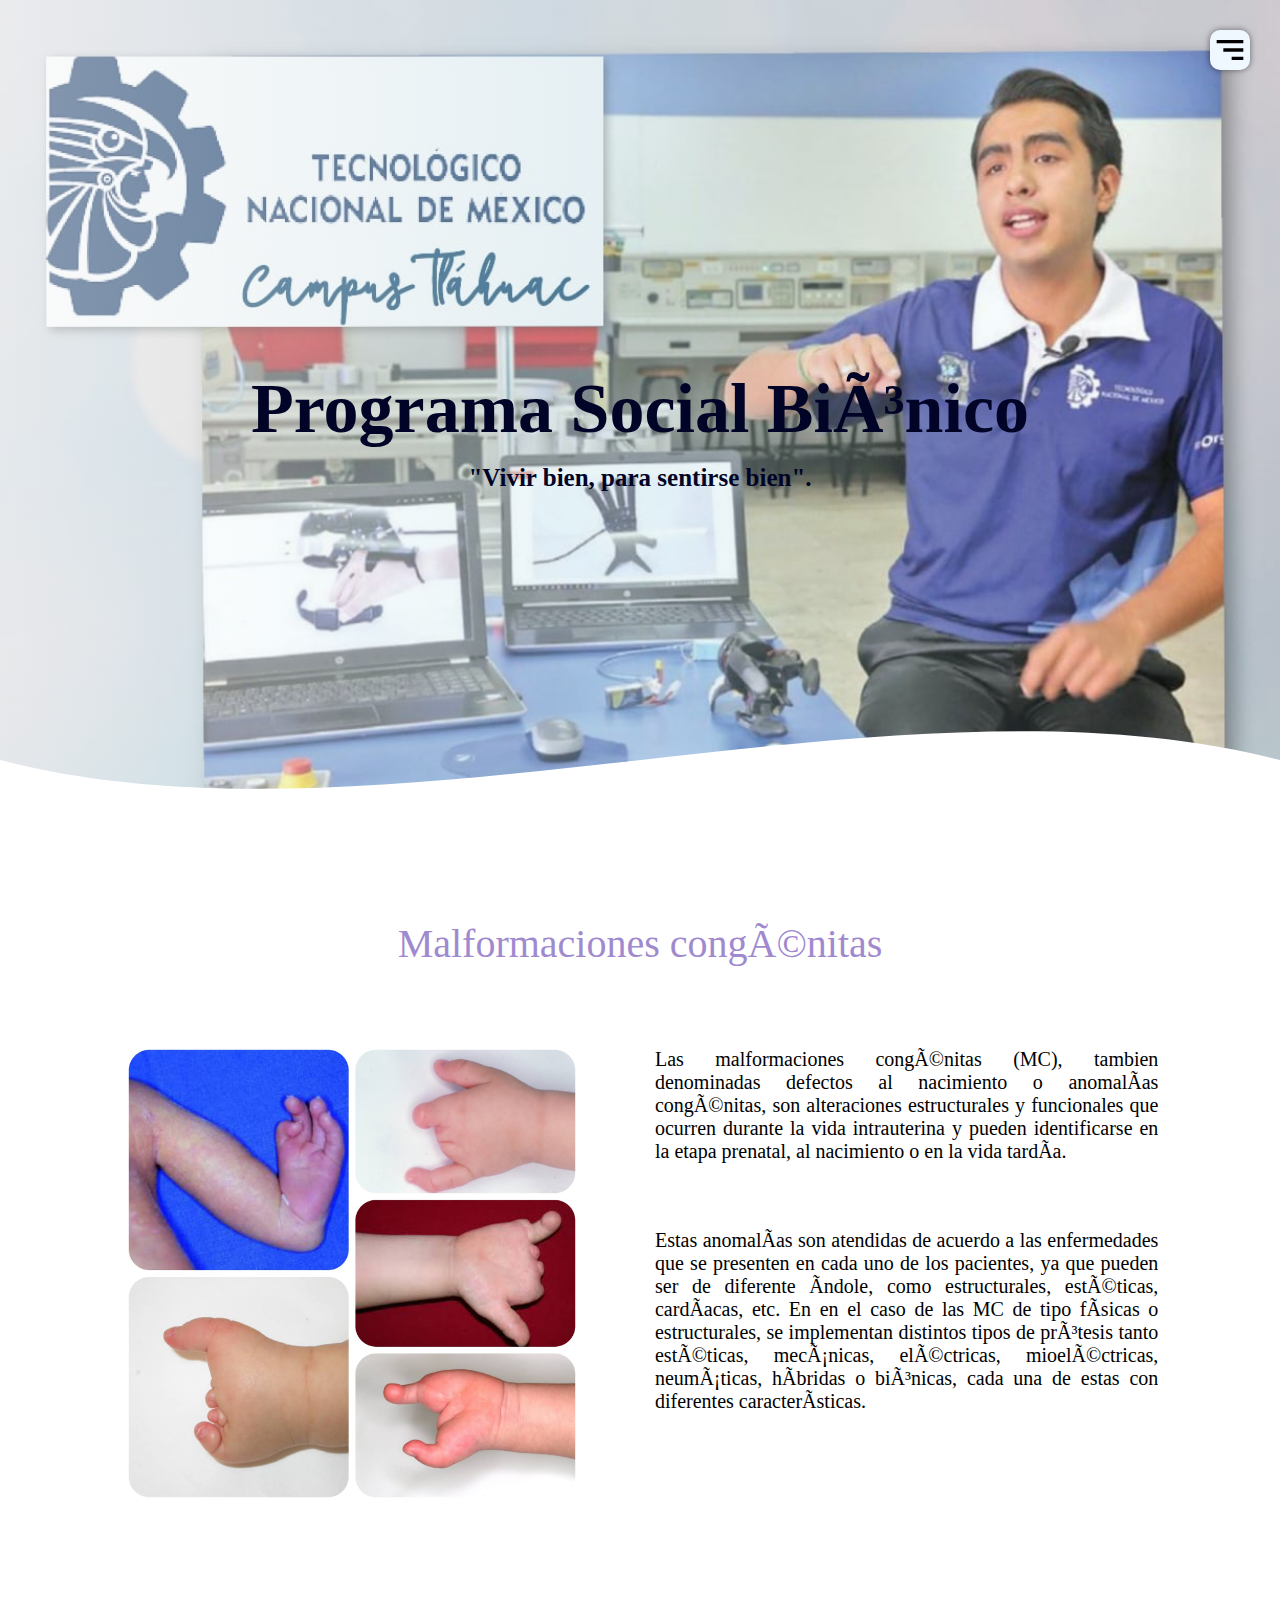
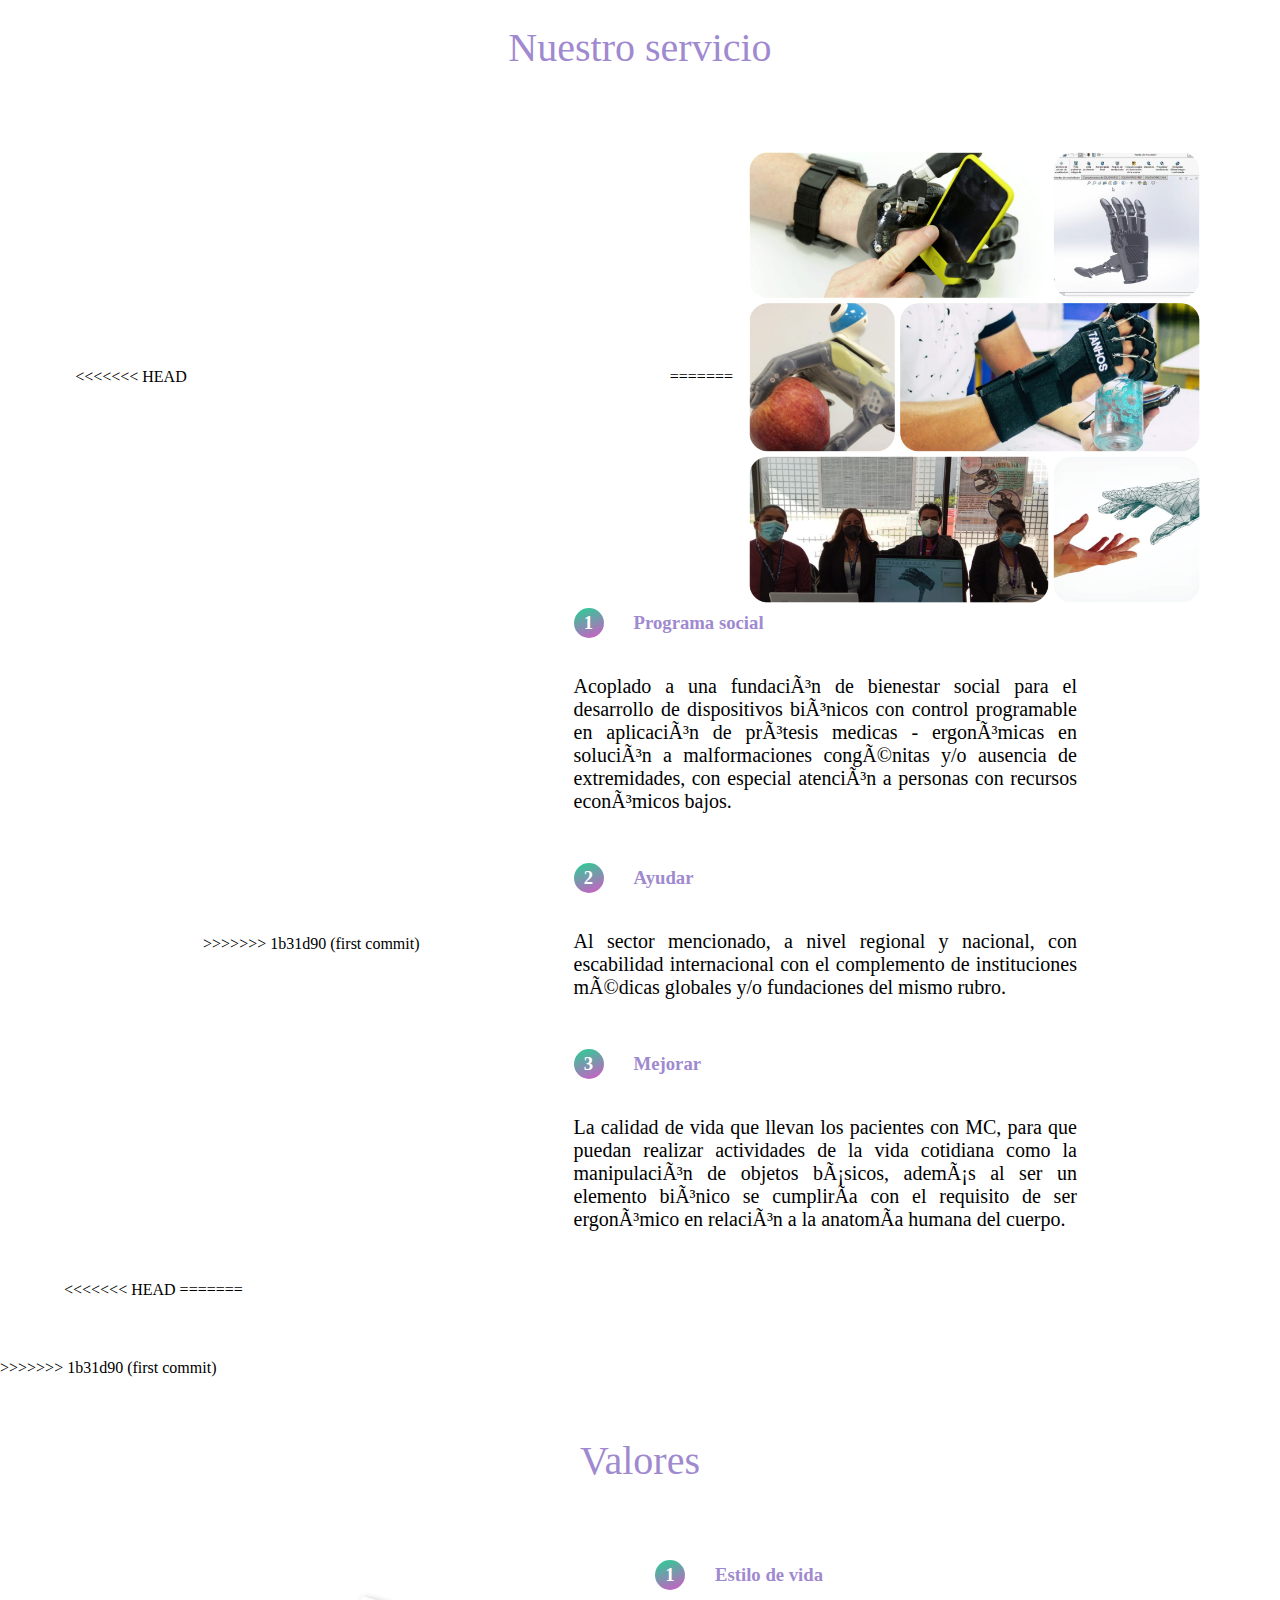
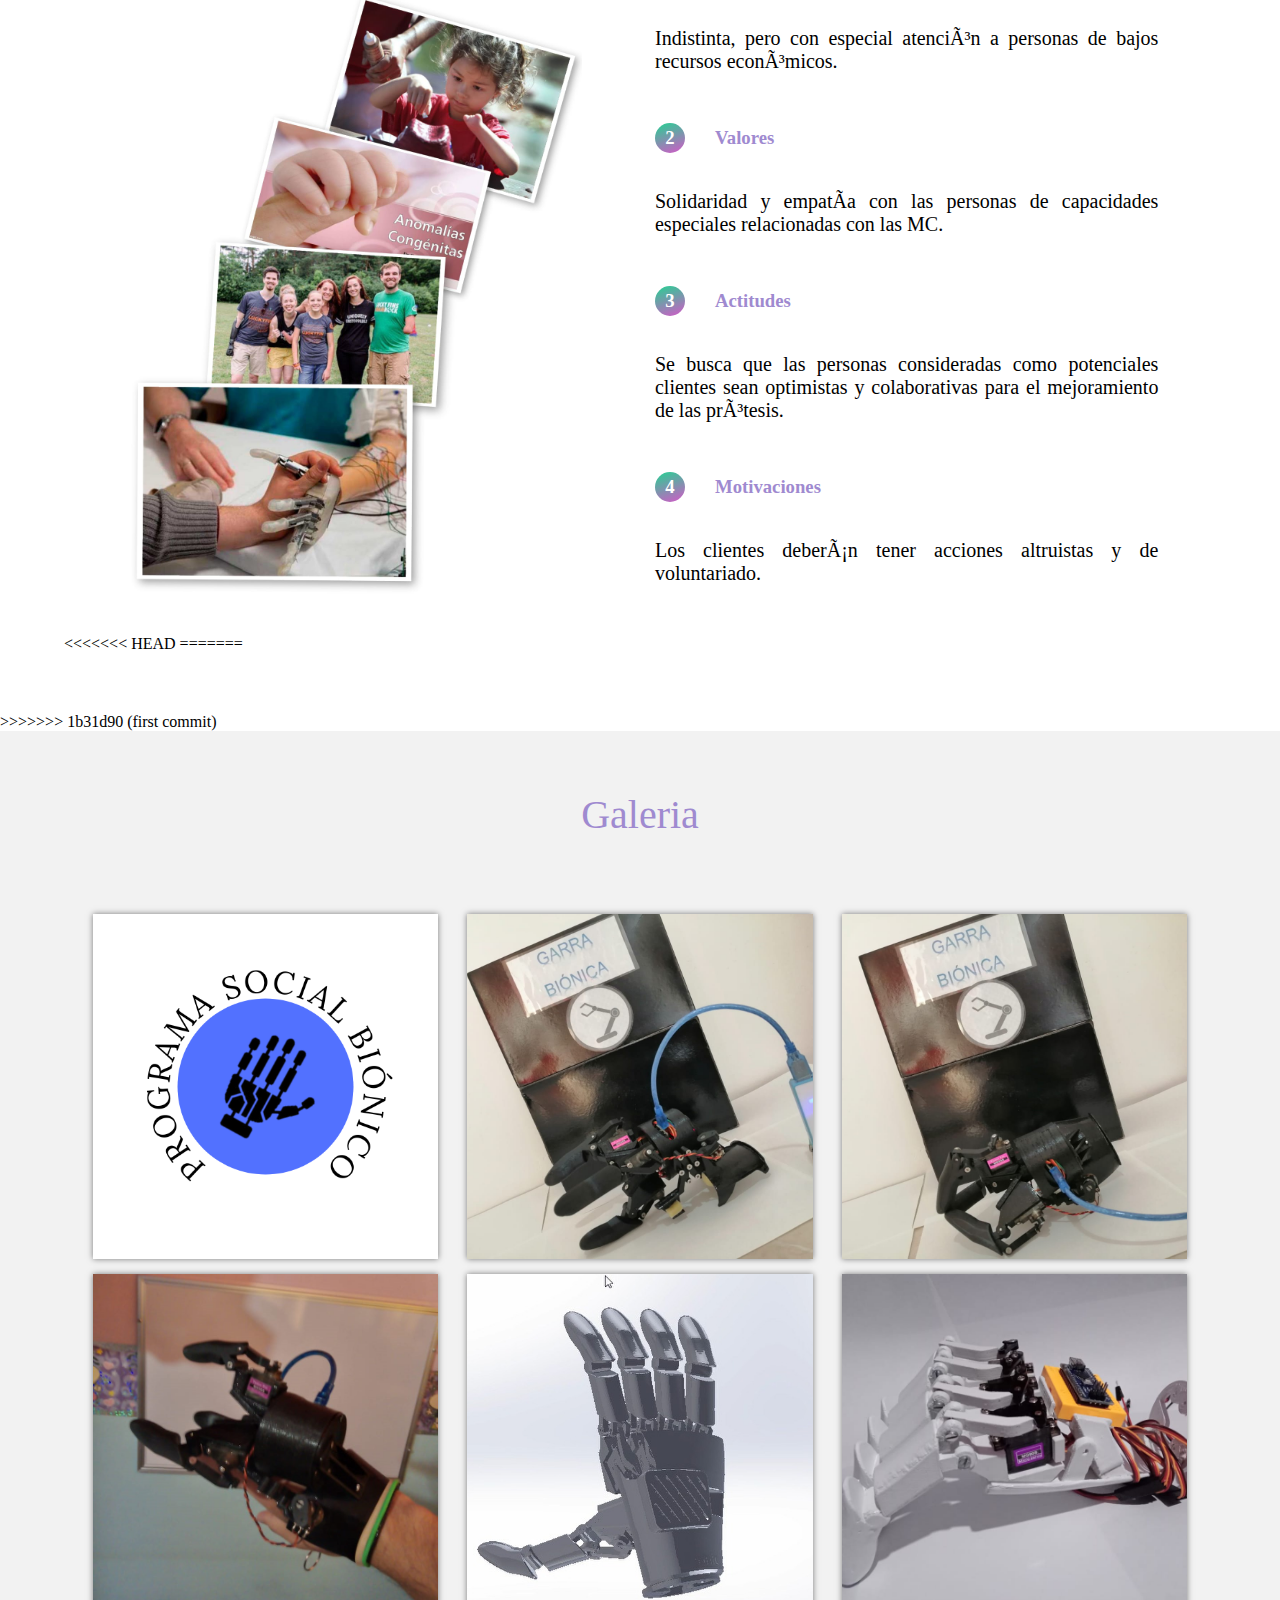
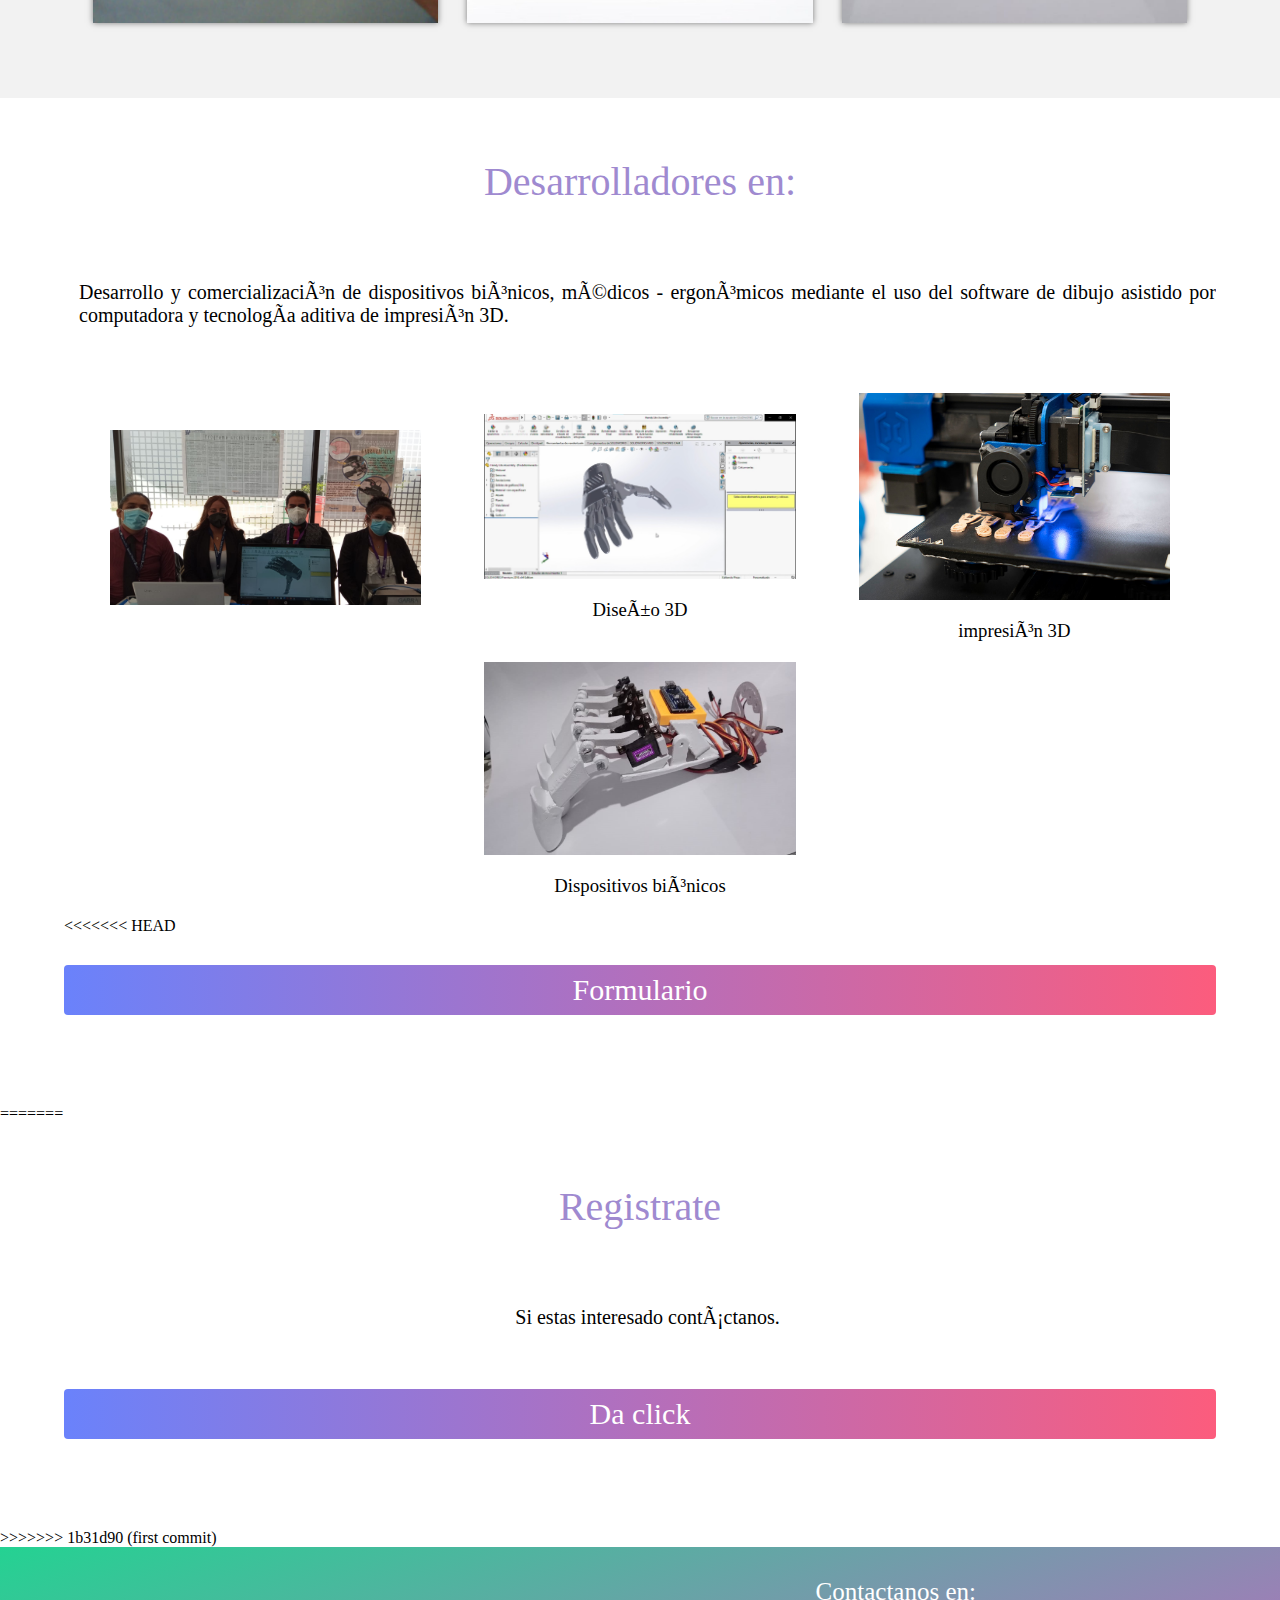
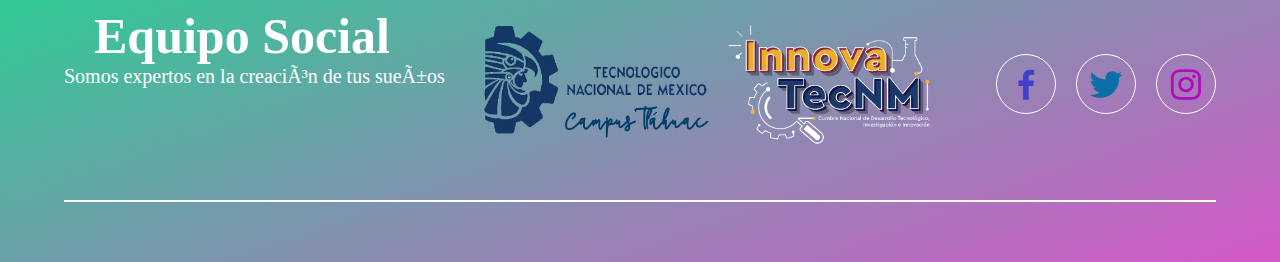
==== views/index.html @ 69cb6f22 "first commit" ====
<!DOCTYPE html>
<html lang="es">
    <head>
        <meta charset=""UFT-8">
        <meta name="viewport" content="width=device-width, initial-scale=1.0">
        <title>Proyecto Social Bionico</title>
        <link rel="stylesheet" href="./estilos.css">
        <link href='https://unpkg.com/boxicons@2.1.2/css/boxicons.min.css' rel='stylesheet'>
        <link href="https://fonts.googleapis.com/css2?family=PT+Sans:wght@400;700&display=swap" rel="stylesheet">
    </head>
    <body>
        <header class="header" id="inicio">
            <img src="./img/menu.svg" alt="" class="menu">
            <nav class="menu-navegacion">
                <a href="#inicio">Inicio</a>
                <a href="#servicio">Servicio</a>
                <a href="#valores">Valores</a>
                <a href="#galeria">Galeria</a>
                <a href="#expertos">Expertos</a>
<<<<<<< HEAD
=======
                <a href="#registro">Registro</a>
>>>>>>> 1b31d90 (first commit)
                <a href="#contacto">Contacto</a>
            </nav>
            <div class="contenedor head">
                <h1 class="titulo"> Programa Social Biónico </h1>
                <p class="copy">"Vivir bien, para sentirse bien".</p>
            </div>
            <div class="wave" style="height: 150px; overflow: hidden;" ><svg viewBox="0 0 500 150" preserveAspectRatio="none" style="height: 100%; width: 100%;"><path d="M0.00,49.98 C149.99,150.00 349.20,-49.98 500.00,49.98 L500.00,150.00 L0.00,150.00 Z" style="stroke: none; fill: #fff;"></path></svg></div>
            </header>
            <main>

                <section class="contenedor">
                    <h2 class="subtitulo">Malformaciones congénitas</h2>
                    <br></br>
                    <div class="contenedor-gale">
                        <img src="img/m.jpeg" alt="">
                     <div class="pro-gale">
                      <div class="gale">
                       <p class="pa">Las malformaciones congénitas (MC), tambien denominadas defectos al nacimiento o anomalías congénitas, son alteraciones
                        estructurales y funcionales que ocurren durante la vida intrauterina y pueden identificarse en la etapa prenatal, al nacimiento o en la
                        vida tardía.</p> 
                        <br></br>
                       <p class="pa">Estas anomalías son atendidas de acuerdo a las enfermedades que se presenten en cada uno de los pacientes, ya que pueden ser de
                        diferente índole, como estructurales, estéticas, cardíacas, etc. En en el caso de las MC de tipo físicas o estructurales, se implementan
                        distintos tipos de prótesis tanto estéticas, mecánicas, eléctricas, mioeléctricas, neumáticas, híbridas o biónicas, cada una de estas con
                        diferentes características.</p>
                        <br></br>
                     </div>
                    </div>
                </div>
                </section>

                <section class="contenedor" id="servicio">   
                    <h2 class="subtitulo">Nuestro servicio</h2>
                    <br></br>
                    <div class="contenedor-servicio">
<<<<<<< HEAD
                       <img src="/img/serr.jpeg" alt=""> 
=======
                       <img src="./img/serr.jpeg" alt=""> 
>>>>>>> 1b31d90 (first commit)
                       <div class="pro-servicio">
                        <div class="service">
                            <h3 class="n-service"><span class="number">1</span>Programa social</h3>
                            <p class="pa">Acoplado a una fundación de bienestar social para el desarrollo de dispositivos biónicos con control programable en aplicación de prótesis medicas - ergonómicas en solución a malformaciones congénitas y/o ausencia de extremidades, con especial atención a personas con recursos económicos bajos.</p>    
                        </div>
                        <div class="service">
                            <h3 class="n-service"><span class="number">2</span>Ayudar</h3>
                            <p class="pa">Al sector mencionado, a nivel regional y nacional, con escabilidad internacional con el complemento de instituciones médicas globales y/o 
                                fundaciones del mismo rubro.</p>    
                        </div>
                        <div class="service">
                            <h3 class="n-service"><span class="number">3</span>Mejorar</h3>
                            <p class="pa">La calidad de vida que llevan los pacientes con MC, para que puedan realizar actividades de la vida cotidiana como la manipulación de objetos básicos, además al ser un elemento biónico se cumpliría con el requisito de ser ergonómico en relación a la anatomía humana 
                                del cuerpo.</p>    
                        </div>
                       </div>
                    </div>
<<<<<<< HEAD

=======
                </section>
>>>>>>> 1b31d90 (first commit)
                    <section class="contenedor" id="valores">   
                        <h2 class="subtitulo">Valores</h2>
                        <br></br>
                        <div class="contenedor-servicio">
                           <img src="img/valores.jpeg" alt=""> 
                           <div class="pro-servicio">
                            <div class="service">
                                <h3 class="n-service"><span class="number">1</span>Estilo de vida</h3>
                                <p class="pa">Indistinta, pero con especial atención a personas de bajos recursos económicos.</p>    
                            </div>
                            <div class="service">
                                <h3 class="n-service"><span class="number">2</span>Valores</h3>
                                <p class="pa">Solidaridad y empatía con las personas de capacidades especiales relacionadas con las MC.</p>    
                            </div>
                            <div class="service">
                                <h3 class="n-service"><span class="number">3</span>Actitudes</h3>
                                <p class="pa">Se busca que las personas consideradas como potenciales clientes sean optimistas y colaborativas para el
                                    mejoramiento de las prótesis.</p>    
                            </div>
                            <div class="service">
                                <h3 class="n-service"><span class="number">4</span>Motivaciones</h3>
                                <p class="pa">Los clientes deberán tener acciones altruistas y de voluntariado.</p>    
                            </div>
                           </div>
                        </div>    
<<<<<<< HEAD

=======
                    </section>
>>>>>>> 1b31d90 (first commit)
                <section class="gallery" id="galeria">
                    <div class="contenedor">
                        <h2 class="subtitulo">Galeria</h2>
                        <br></br>
                        <div class="contenedor-galeria">
                            <img src="img/imagen1.png" alt="" class="img-galeria">
                            <img src="img/imagen2.jpeg" alt="" class="img-galeria">
                            <img src="img/imagen3.jpeg" alt="" class="img-galeria">
                            <img src="img/imagen4.jpeg" alt="" class="img-galeria"> 
                            <img src="img/imagen7.jpeg" alt="" class="img-galeria"> 
                            <img src="img/imagen10.jpeg" alt="" class="img-galeria">
                        </div>
                    </div>
                </section>
                <section class="imagen-light">
                    <img src="img/close.svg" alt="" class="close">
                    <img src="img/imagen5.jpeg" alt="" class="agregar-imagen">
                </section>

                <section class="contenedor" id="expertos">
                    <h2 class="subtitulo">Desarrolladores en:</h2>
                    <br></br>
                    <p class="pa">Desarrollo y comercialización de dispositivos biónicos, médicos - ergonómicos mediante el uso del software de dibujo asistido por computadora y tecnología aditiva de impresión 3D.</p>
                    <br></br>
                    <section class="experts">
                        <div class="cont-expert">
                            <img src="img/imagen6.jpeg" alt="">
                        </div>
                        <div class="cont-expert">
                            <img src="img/imagen8.jpeg" alt="">
                            <h3 class="n-expert">Diseño 3D</h3>
                        </div>
                        <div class="cont-expert">
                            <img src="img/prote.jpg" alt="">
                            <h3 class="n-expert">impresión 3D</h3>
                        </div>
                        <div class="cont-expert">
                            <img src="img/imagen9.jpeg" alt="">
                            <h3 class="n-expert">Dispositivos biónicos</h3>
                        </div>
                    </section>
<<<<<<< HEAD
                    <div>
                        <a href="/formulario.html" class="button">Formulario</a>
                    </div>
                </section>
=======

                    <section class="contenedor" id="registro">   
                        <h2 class="subtitulo">Registrate</h2>
                        <br></br>
                        <p class="parr">Si estas interesado contáctanos.</p>
                        <div>
                            <a href="./formulario.html" class="button">Da click</a>
                        </div>
                    </section>

>>>>>>> 1b31d90 (first commit)
            </main>
            <footer id="contacto">
                <div class="contenedor footer-content">
                    <div class="contact-us">
                        <h2 class="brand">Equipo Social</h2>
                        <p class="par">Somos expertos en la creación de tus sueños</p>
                        <br></br>
                        <img src="img/TECNM.png" alt="" class="contact-us-img"/>
                        <img src="img/innovaos.png" alt="" class="contact-us-imge"/>
                    </div>
                    <div class="social-media">
                        <h2 class="subtitulo1">Contactanos en:</h2>

                        <a href="https://www.facebook.com/profile.php?id=100010144327564" class="social-media-icon">
                            <i class='bx bxl-facebook' style='color:rgb(66, 63, 203)'  ></i>
                        </a>
                        <a href="https://twitter.com/JoshuaG74319024?fbclid=IwAR23MPR0LwVnv3Wd1li3AZIPIQvETANf_OOUdU5dUrMz75FVFvPFQ3BFS0E" class="social-media-icon">
                            <i class='bx bxl-twitter' style='color:rgb(12, 110, 167)'></i>
                        </a>
                        <a href="https://www.instagram.com/Joshua20920/?fbclid=IwAR20-xiuqC3XvwtjasCMmry_g4llepDpBe4Prg6H1XjLfQZuI2mAvMGKdJ8" class="social-media-icon">
                            <i class='bx bxl-instagram' style='color:rgb(177, 9, 187)'  ></i>
                        </a>
                    </div>
                </div>
                <div class="line"></div>
            </footer>




    <script src="./js/menu.js"></script>
    <script src="./js/lightbox.js"></script>
    </body>
</html>
---- views/estilos.css ----
*{
    margin: 0;
    padding: 0;
    box-sizing: border-box;
}

:root{
    scroll-behavior: smooth;
}


body{
    font-family:'Times New Roman', Times, serif;
}

.contenedor{
    width: 90%;
    max-width: 1200px;
    overflow: hidden;
    margin: auto;
    padding: 60px 0;
}


header{
    width: 100%;
    height: 860px;
    background: #2980B9;
    /* fallback for old browsers */
    background: -webkit-linear-gradient(to right, hsla(0, 0%, 100%, 0.486), hsla(195, 93%, 89%, 0.11), hsla(204, 75%, 73%, 0.24)), url(./img/e.jpeg); 
    /* Chrome 10-25, Safari 5.1-6 */
    background: linear-gradient(to right, hsla(0, 0%, 100%, 0.486), hsla(196, 51%, 84%, 0.349), hsla(204, 70%, 71%, 0)), url(./img/e.jpeg); 
    /* W3C, IE 10+/ Edge, Firefox 16+, Chrome 26+, Opera 12+, Safari 7+ */
    background-size: 100%;
    background-attachment: fixed;
    position: relative;
}

.wave{
    position: absolute;
    bottom: 0;
    width: 100%;
}

.head{
    text-align: center;
    padding: 0;
    height: 100%;
    display: flex;
    justify-content: center;
    align-items: center;
    flex-direction: column;
    color:rgb(2, 4, 39);
}

.menu{
    position: fixed;
    top: 30px;
    right: 30px;
    background:aliceblue;
    width: 40px;
    height: 40px;
    cursor: pointer;
    border-radius: 10px;
    box-shadow: 0 0 6px rgba(0, 0, 0, 0.5);
}

.menu-navegacion{
    position: fixed;
    font-size: 18px;
    top: 0;
    right: 0;
    width: 30vw;
    height: 100%;
    background-image: linear-gradient(-20deg, #d558c8 0%, #24d292 100%);
    display: flex;
    flex-direction: column;
    justify-content: space-evenly;
    align-items: center;
    transition: transform .3s ease-in-out; 
    transform: translate(110%);
    box-shadow: 0 0 6px rgba(0, 0, 0, 0.5);
}

.spread{
    transform: translate(0);
}

.menu-navegacion > a{
    color: ivory;
    font-weight: 300;
    text-decoration:none;
}

.menu-navegacion > a:hover{
    text-decoration:underline;
}


.titulo{
    font-size: 70px;
    margin-bottom: 15px;
}

.copy{
    font-weight:550;
    font-size: 25px;
}


/* MC */

.contenedor-gale{
    display: flex;
    justify-content: space-evenly;
    align-items: center;
    flex-wrap: wrap;
}

.contenedor-gale img{
    width: 40%;
}

.pro-gale{
    width: 45%;
}

.gale{
    margin-bottom: 20px;
}



/* Nuestro servicio */

.subtitulo{
    text-align: center;
    font-weight: 300;
    color: #9f8ad0;
    margin-bottom: 40px;
    font-size: 40px;
}

.contenedor-servicio{
    display: flex;
    justify-content: space-evenly;
    align-items: center;
    flex-wrap: wrap;
}


.contenedor-servicio img{
    width: 40%;
}

.pro-servicio{
    width: 45%;
}

.service{
    margin-bottom: 20px;
}

.n-service{
    margin-bottom: 7px;
    color: #9f8ad0;
    padding: 0px 0px 30px 15px;
}

.pa{
    font-size: 20px; 
    text-align: justify;
    padding: 0px 0px 30px 15px;
    font-weight: 300;
}

.number{
    display: inline-block;
    background-image: linear-gradient(-20deg, #d558c8 0%, #24d292 100%);
    width: 30px;
    height: 30px;
    color: #fff;
    text-align: center;
    border-radius: 50%;
    font-weight: 700;
    line-height: 30px;
    margin-right: 30px;
}

/* Galeria */

.gallery{
    background: #f2f2f2;
}

.contenedor-galeria{
    display: flex;
    justify-content: space-evenly;
    flex-wrap: wrap;
}

.img-galeria{
    object-fit: cover;
    width: 30%;
    display: block;
    margin-bottom: 15px;
    box-shadow: 0 0 6px rgba(0, 0, 0, 0.5);
    cursor: pointer;
}


.imagen-light{
    position: fixed;
    background: rgba(0, 0, 0, .6);
    width: 100%;
    height: 100%;
    top: 0;
    left: 0;
    display: flex;
    justify-content: center;
    align-items: center;
    transform: translate(100%);
    transition: transform .2s ease-in-out;
}

.show{
    transform: translate(0);
}

.agregar-imagen{
    object-fit: cover;
    width: 60%;
    border-radius: 10px;
    transform: scale(0);
    transition: transform .3s .2s;
}

.showImage{
    transform: scale(1);
}


.close{
    position: absolute;
    top: 15px;
    right: 15px;
    width: 40px;
    cursor: pointer;
}

/* Expertos en */

.experts{
    display: flex;
    justify-content: space-evenly;
    align-items: center;
    flex-wrap: wrap;
}

.cont-expert{
    width: 30%;
    text-align: center;
    margin-bottom: 20px;
}

.cont-expert img{
    width: 90%;
    display: block;
    margin:0 auto;
}

.n-expert{
    display: inline-block;
    margin-top: 20px;
    width: 100%;
    font-weight: 400;
}


/* Footer */

.subtitulo1{
    text-align:right;
    font-weight: 300;
    color: #ffffff;
    font-size: 25px;
    margin-top: -2cm;
}

footer{
    background: linear-gradient(-20deg, #d558c8 0%, #24d292 100%);
    padding-bottom: 0.1px;
}

.footer-content{
    display: flex;
    justify-content: space-between;
    align-items: center;
    flex-wrap: wrap;
    padding-top: 60px;
    padding-bottom: 40px;
}

.contact-us{
    width: 40%;
    color: #fff;
}

.brand{
    font-weight: 600;
    font-size: 50px;
    margin-left: 30px;
}

.brand+p{
    font-weight: 500;
}


.par{
    font-size: 20px; 
}

.contact-us-img{
    display:center;
    margin-left: 420px;
    margin-top: -3cm;
    width: 50%;
}

.contact-us-imge{
    display:center;
    margin-left: 650px;
    margin-top: -4cm;
    width: 50%;
}

.social-media{
    width: 50%;
    display:flex;
    justify-content:flex-end;
}


.social-media-icon{
    display: inline-block;
    margin-left: 20px;
    width: 60px;
    height: 60px;
    border: 1px solid #fff;
    border-radius: 50%;
    text-align: center;
    color: #fff;
}

.social-media-icon:hover{
    background: #fff;
    color: #764ba2;
}

.social-media-icon i{
    font-size: 40px;
    line-height: 60px;
}

.line{
    width: 90%;
    max-width: 1200px;
    margin: 0 auto;
    height: 2px;
    background: #fff;
    margin-bottom: 60px;
}

.button{
    background: #FC5C7D;
    /* fallback for old browsers */
    background: -webkit-linear-gradient(to right, #6A82FB, #FC5C7D);
    /* Chrome 10-25, Safari 5.1-6 */
    background: linear-gradient(to right, #6A82FB, #FC5C7D);
    /* W3C, IE 10+/ Edge, Firefox 16+, Chrome 26+, Opera 12+, Safari 7+ */
    display: block;
<<<<<<< HEAD
    width: 100px;
    height: 40px;
    border:none;
    color:#fff; 
    border-radius: 4px;
    font-size: 16px;
    margin: 10px auto;
    cursor: pointer;
    align-content: center;
=======
    width: 140px;
    height: 50px;
    border:none;
    color:#fff; 
    border-radius: 4px;
    font-size: 30px;
    margin: 30px auto;
    cursor: pointer;
    align-content: center;
    text-align: center;
    text-decoration: none;
 
}

.parr{
    font-size: 20px; 
    text-align: center;
    padding: 0px 0px 30px 15px;
    font-weight: 300;
>>>>>>> 1b31d90 (first commit)
}

@media screen and (max-width: 800px){
    .menu-navegacion{
        width: 50vw;
    }

    .titulo{
        font-size: 40px;
    }

    .contenedor-servicio img{
        width: 80%;
        margin-bottom: 40px;
    }

    .checklist-servicio{
        width: 80%;
    }

    .service{
        margin-bottom: 30px;
    }

    .agregar-imagen{
        width: 80%;
    }

    .img-galeria{
        width: 45%;
    }

    .cont-expert{
        width: 80%;
    }

    .footer-content{
        justify-content: center;
    }

    .social-media{
        width: 80%;
        justify-content: space-evenly;
    }

    .social-media-icon{
        margin-left: 0;
    }

    .social-media i{
        margin-left: 0;
    }

    .contact-us{
        text-align: center;
        width: 80%;
        margin-bottom: 40px;
    }
}  
    
@media screen and (max-width:500px){

        .menu-navegacion{
            width: 65vw;
        }

        .menu{
            top: 20px;
            right: 20px;
        }

        .titulo{
            font-size: 30px;
        }

        .subtitulo{
            font-size: 30px;
        }
 
        .agregar-imagen{
            width: 95%;
        }

        .img-galeria{
            width: 95%;
        }

        .social-media{
            width: 100%;
        }

        .contact-us{
            width: 90%;
        }


}
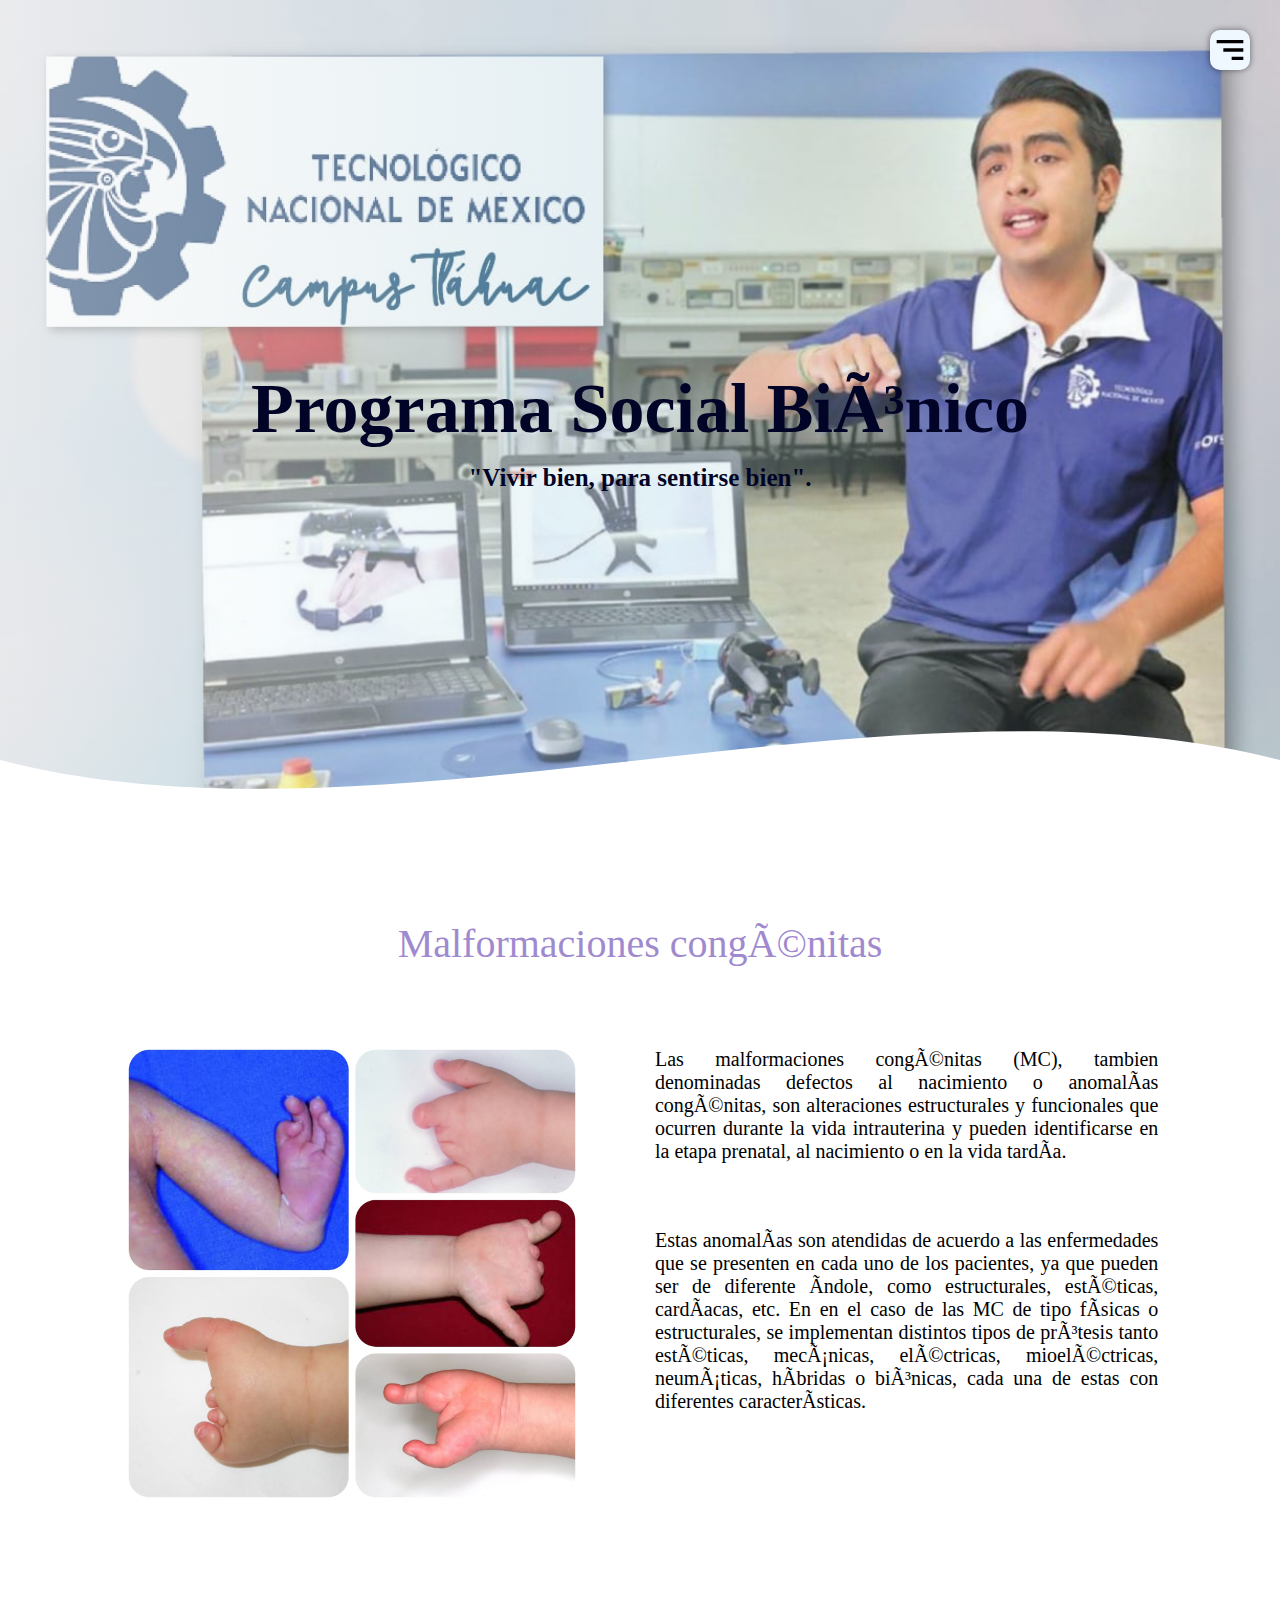
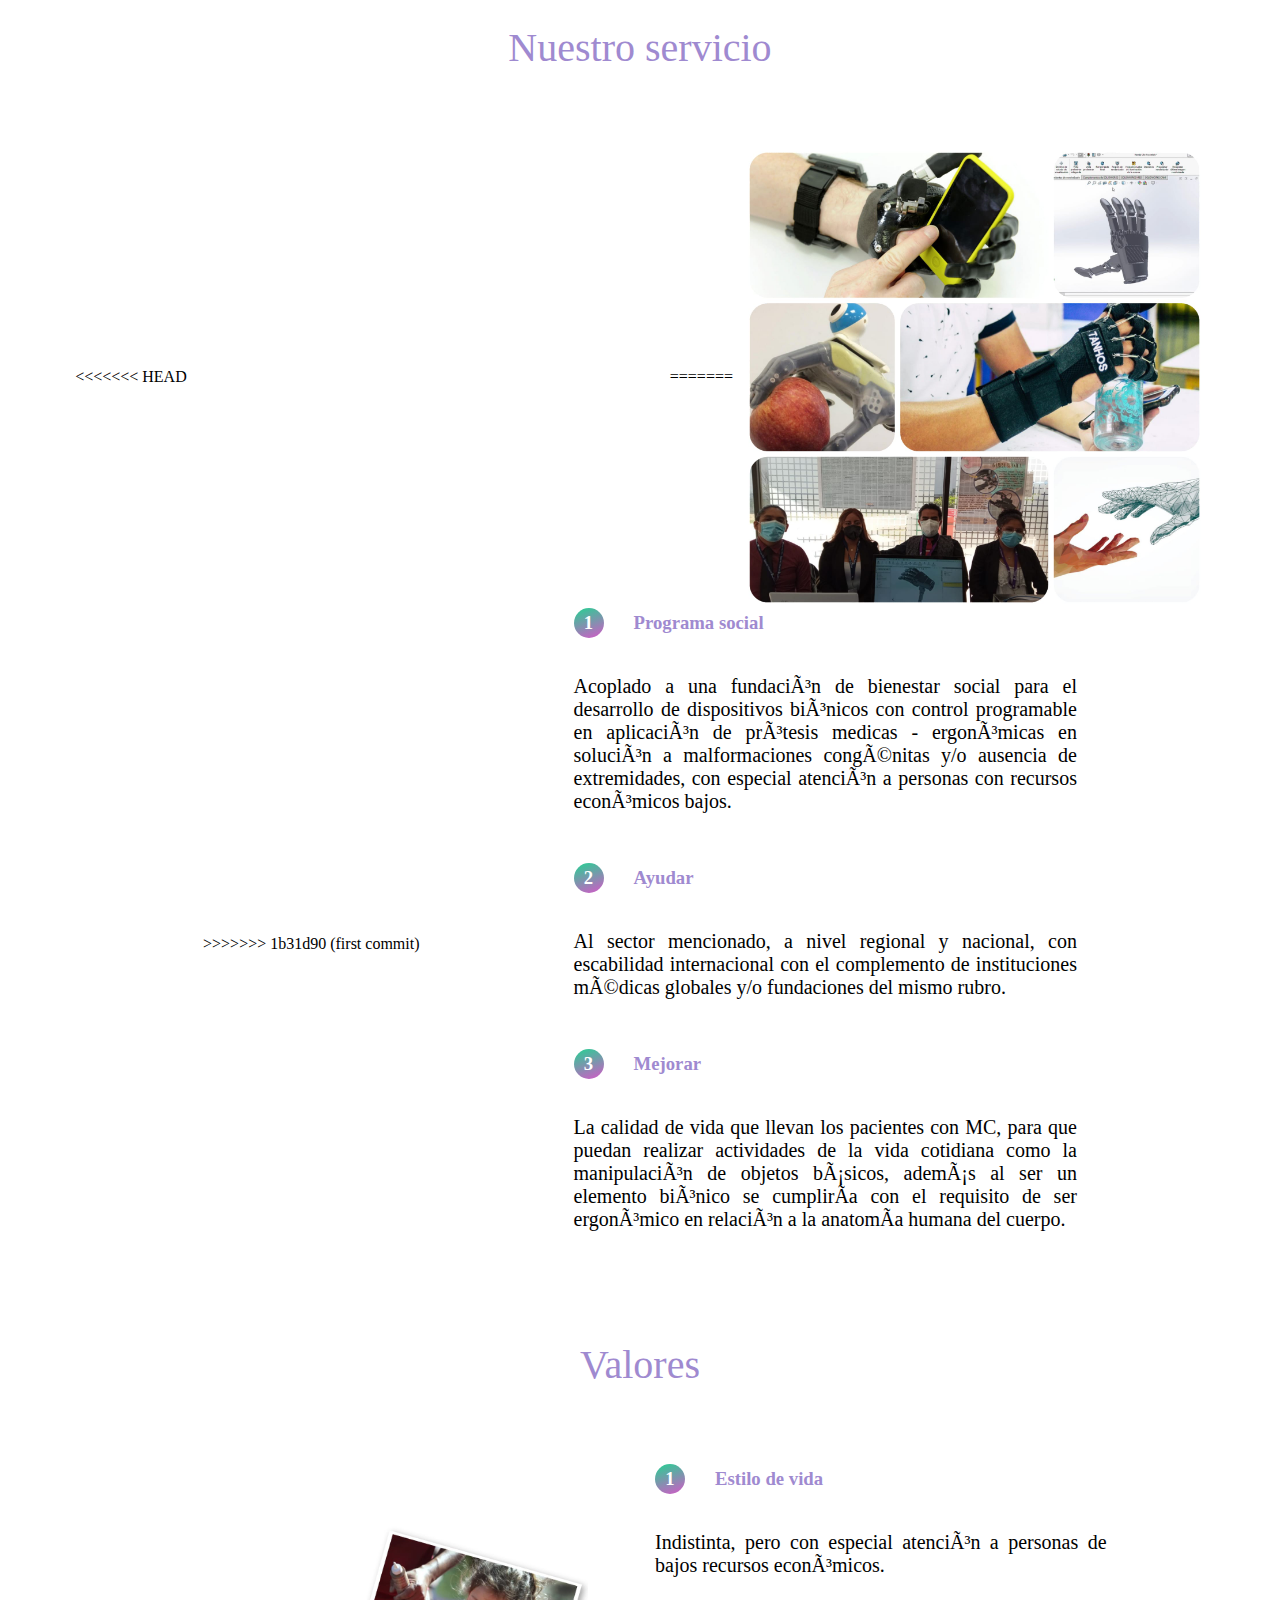
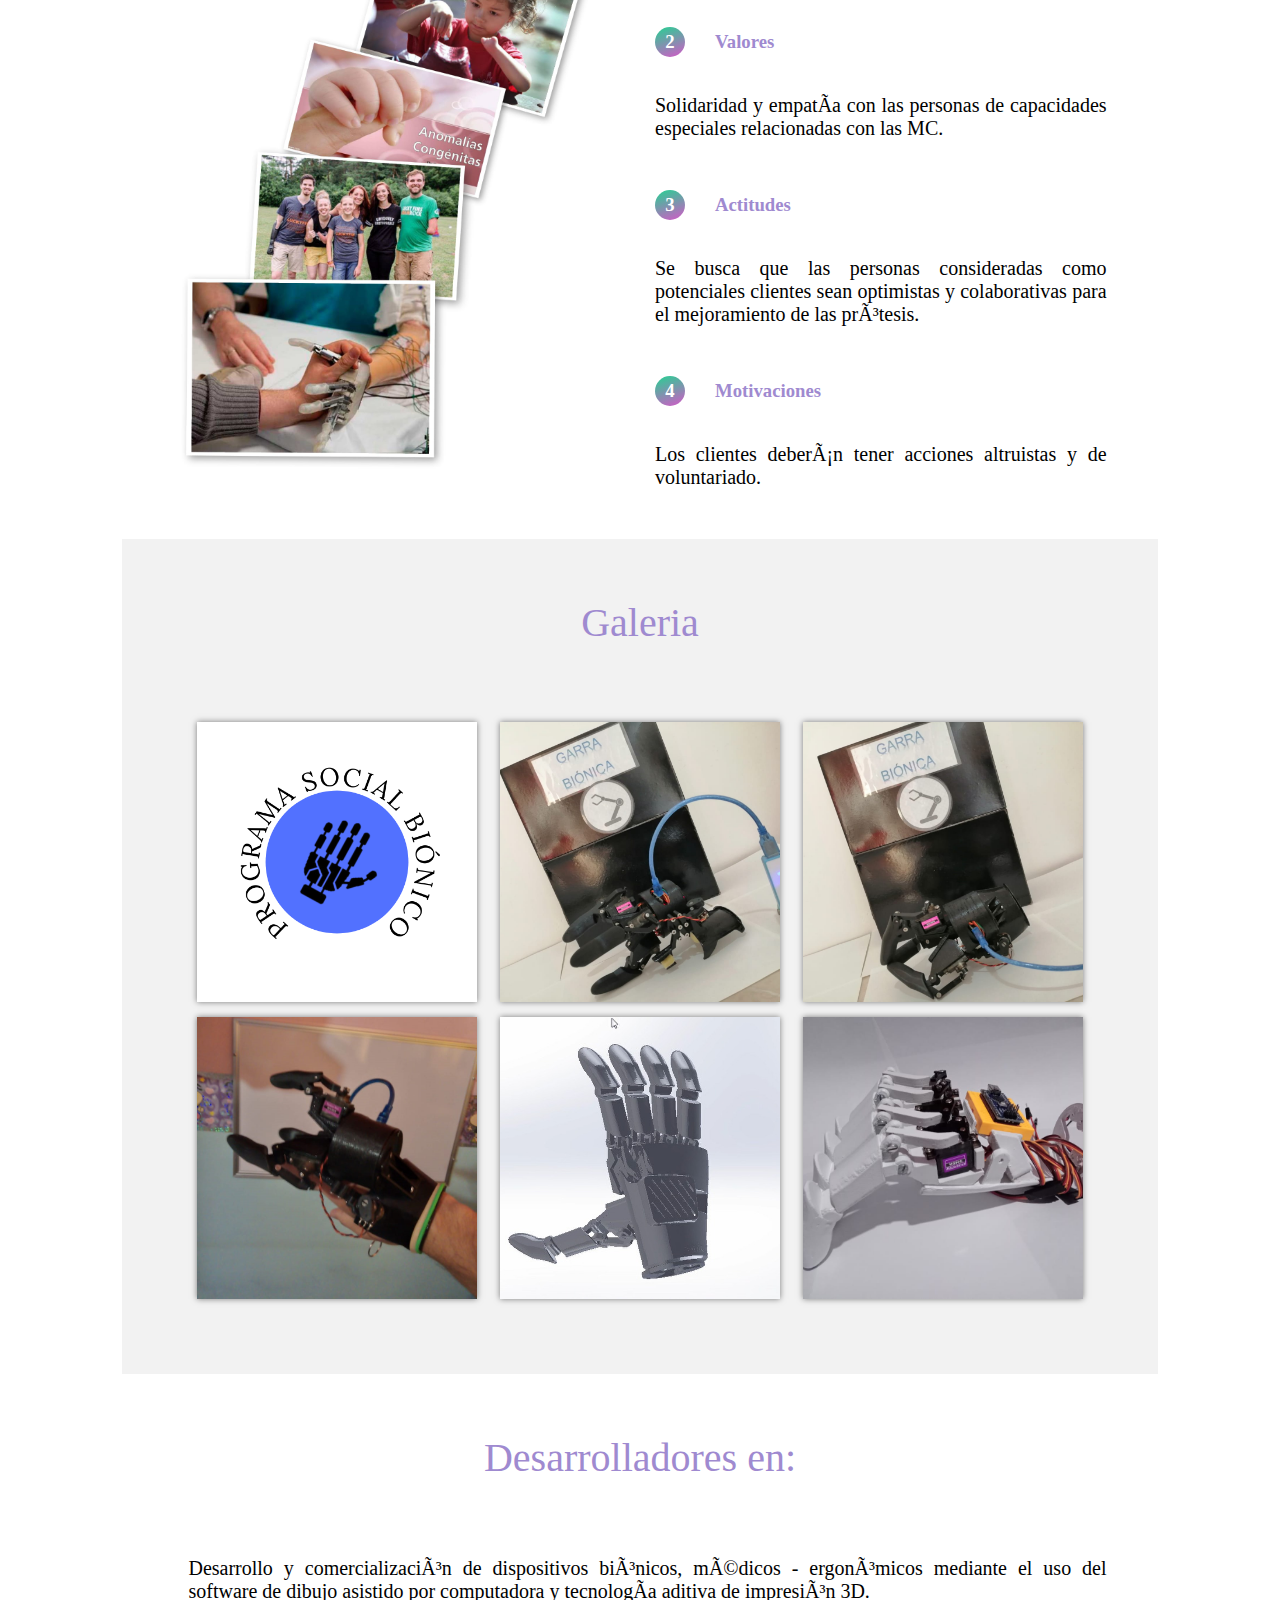
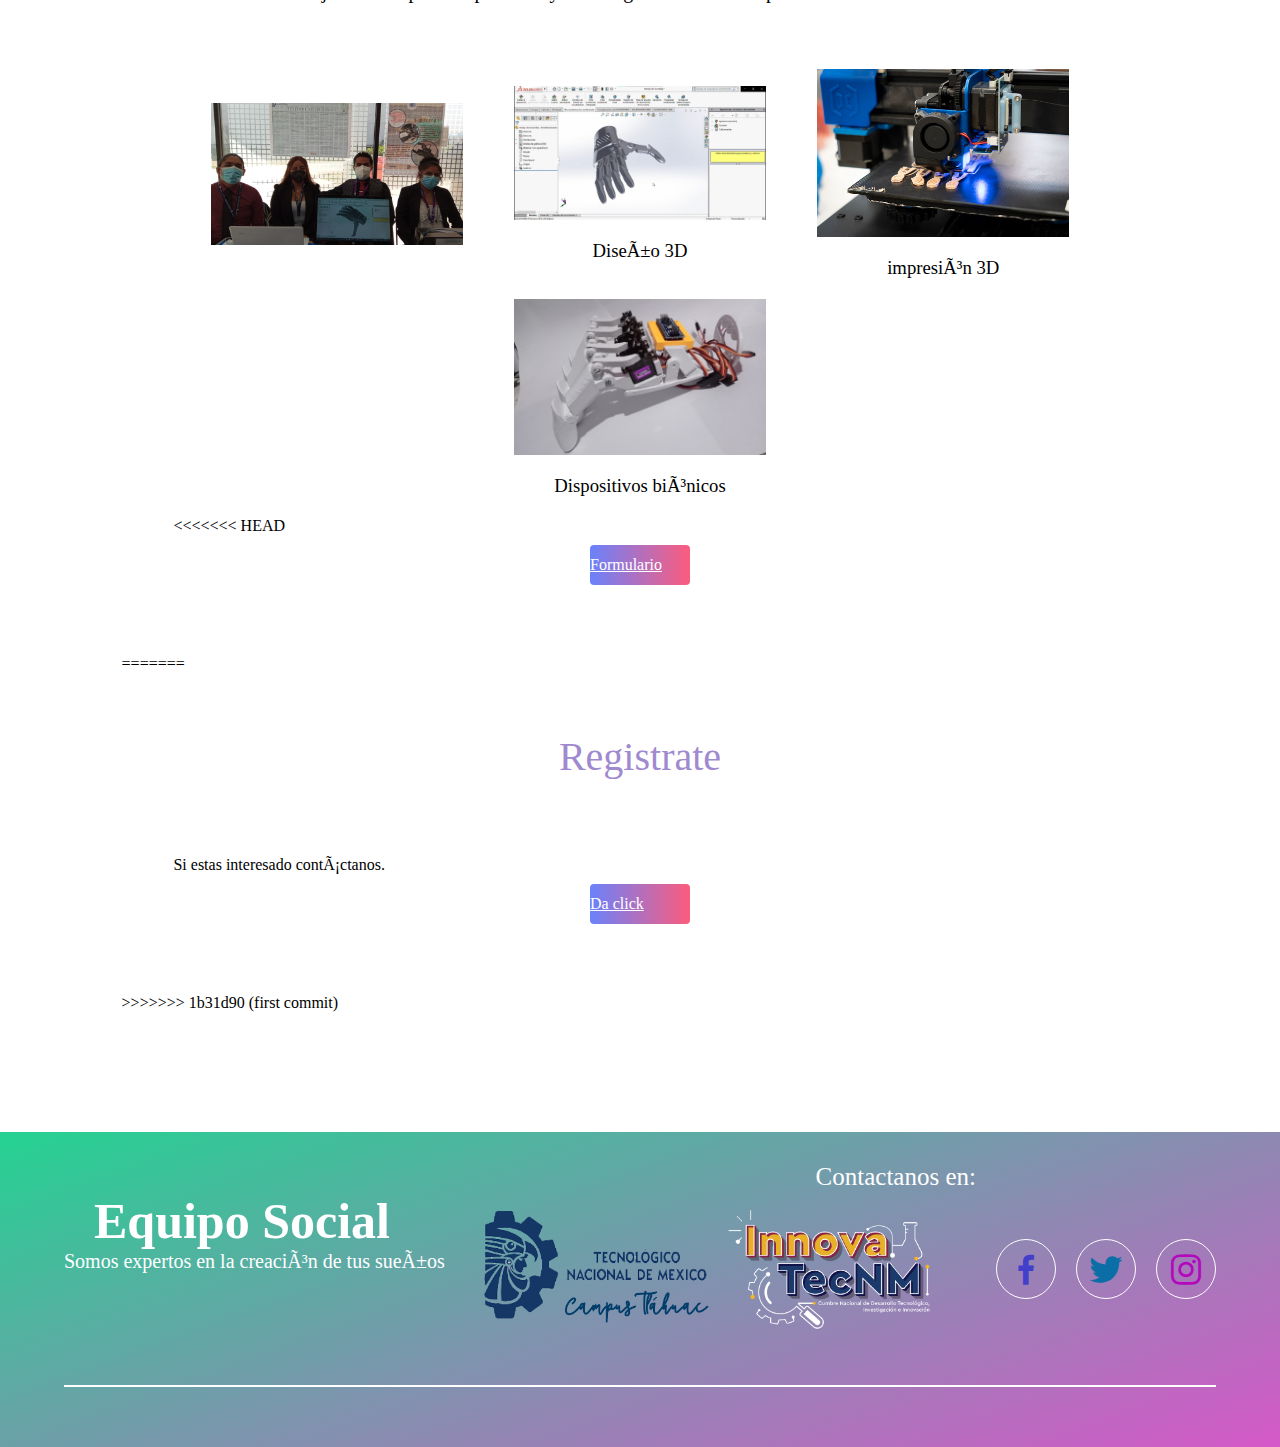
==== commit 5d77ecc0: "a" ====
--- a/views/index.html
+++ b/views/index.html
@@ -78,11 +78,6 @@
                         </div>
                        </div>
                     </div>
-<<<<<<< HEAD
-
-=======
-                </section>
->>>>>>> 1b31d90 (first commit)
                     <section class="contenedor" id="valores">   
                         <h2 class="subtitulo">Valores</h2>
                         <br></br>
@@ -108,11 +103,6 @@
                             </div>
                            </div>
                         </div>    
-<<<<<<< HEAD
-
-=======
-                    </section>
->>>>>>> 1b31d90 (first commit)
                 <section class="gallery" id="galeria">
                     <div class="contenedor">
                         <h2 class="subtitulo">Galeria</h2>
--- a/views/estilos.css
+++ b/views/estilos.css
@@ -380,7 +380,6 @@
     background: linear-gradient(to right, #6A82FB, #FC5C7D);
     /* W3C, IE 10+/ Edge, Firefox 16+, Chrome 26+, Opera 12+, Safari 7+ */
     display: block;
-<<<<<<< HEAD
     width: 100px;
     height: 40px;
     border:none;
@@ -390,27 +389,6 @@
     margin: 10px auto;
     cursor: pointer;
     align-content: center;
-=======
-    width: 140px;
-    height: 50px;
-    border:none;
-    color:#fff; 
-    border-radius: 4px;
-    font-size: 30px;
-    margin: 30px auto;
-    cursor: pointer;
-    align-content: center;
-    text-align: center;
-    text-decoration: none;
- 
-}
-
-.parr{
-    font-size: 20px; 
-    text-align: center;
-    padding: 0px 0px 30px 15px;
-    font-weight: 300;
->>>>>>> 1b31d90 (first commit)
 }
 
 @media screen and (max-width: 800px){
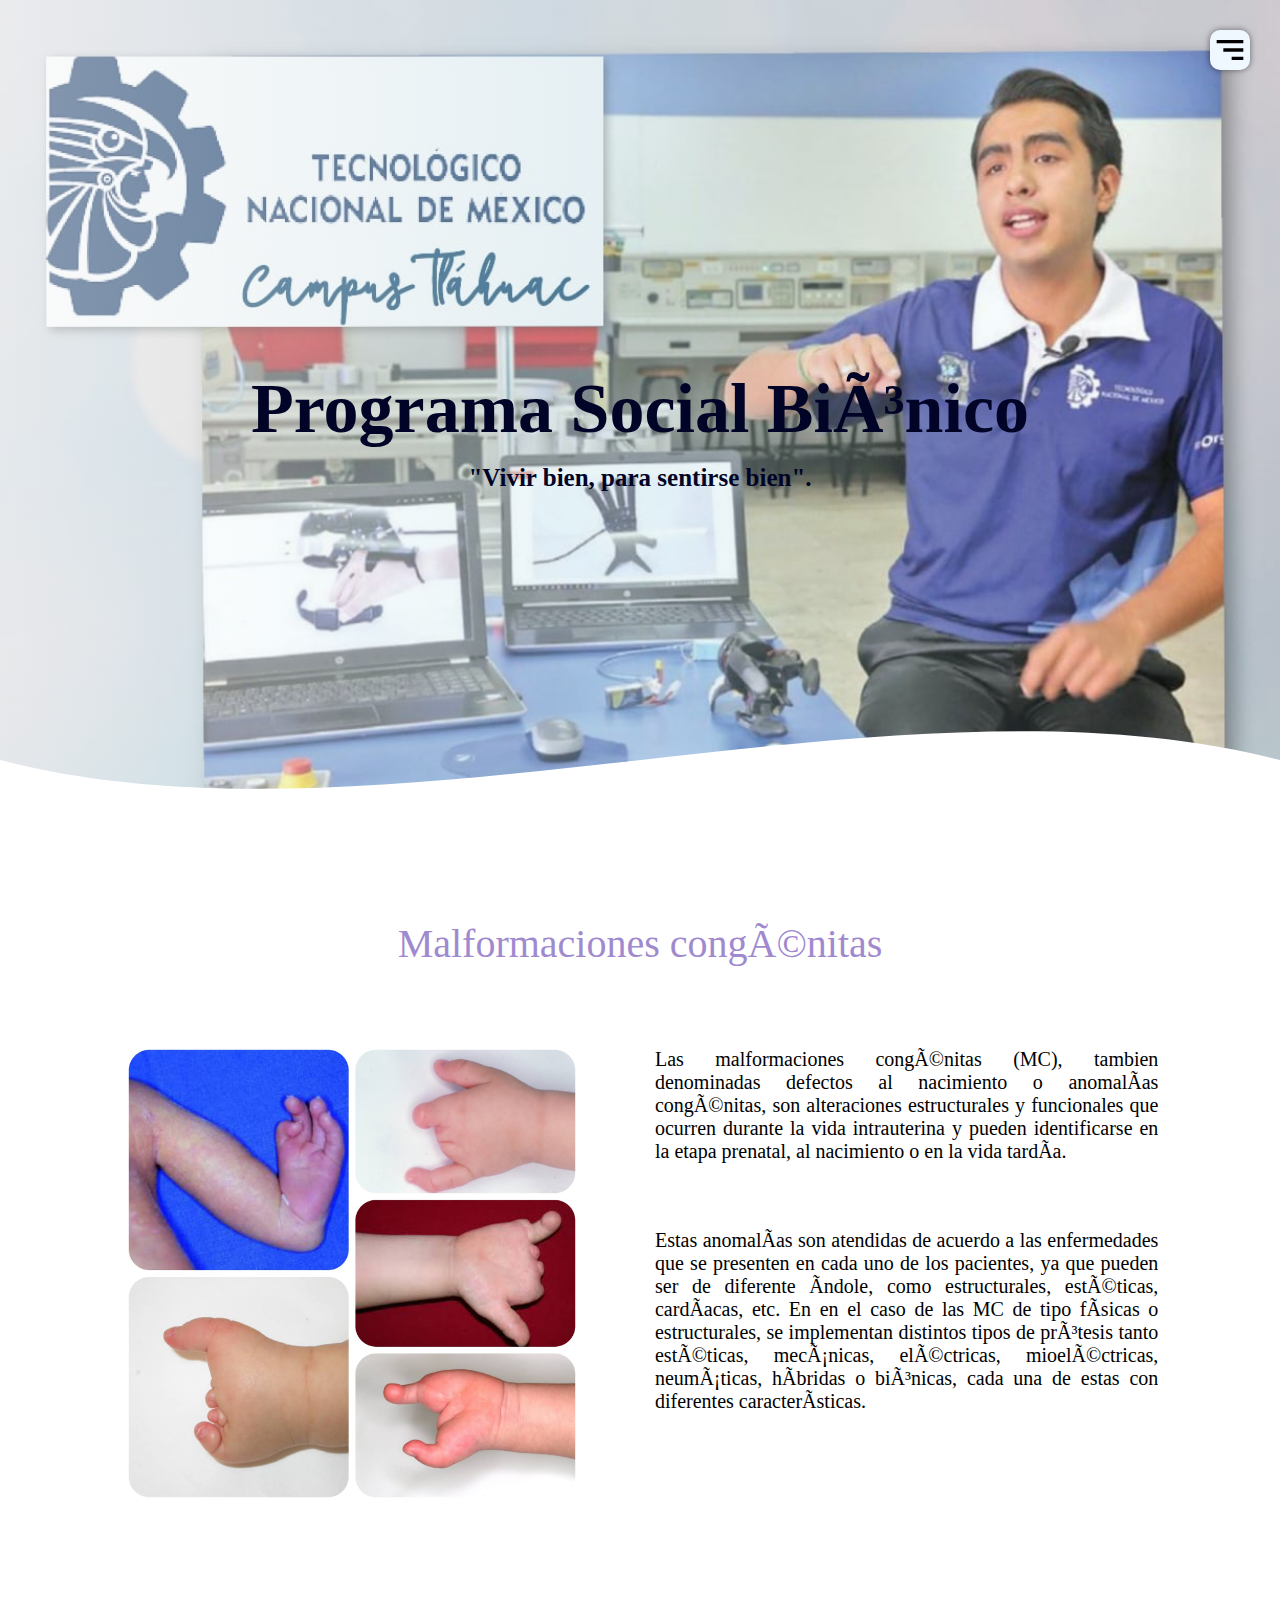
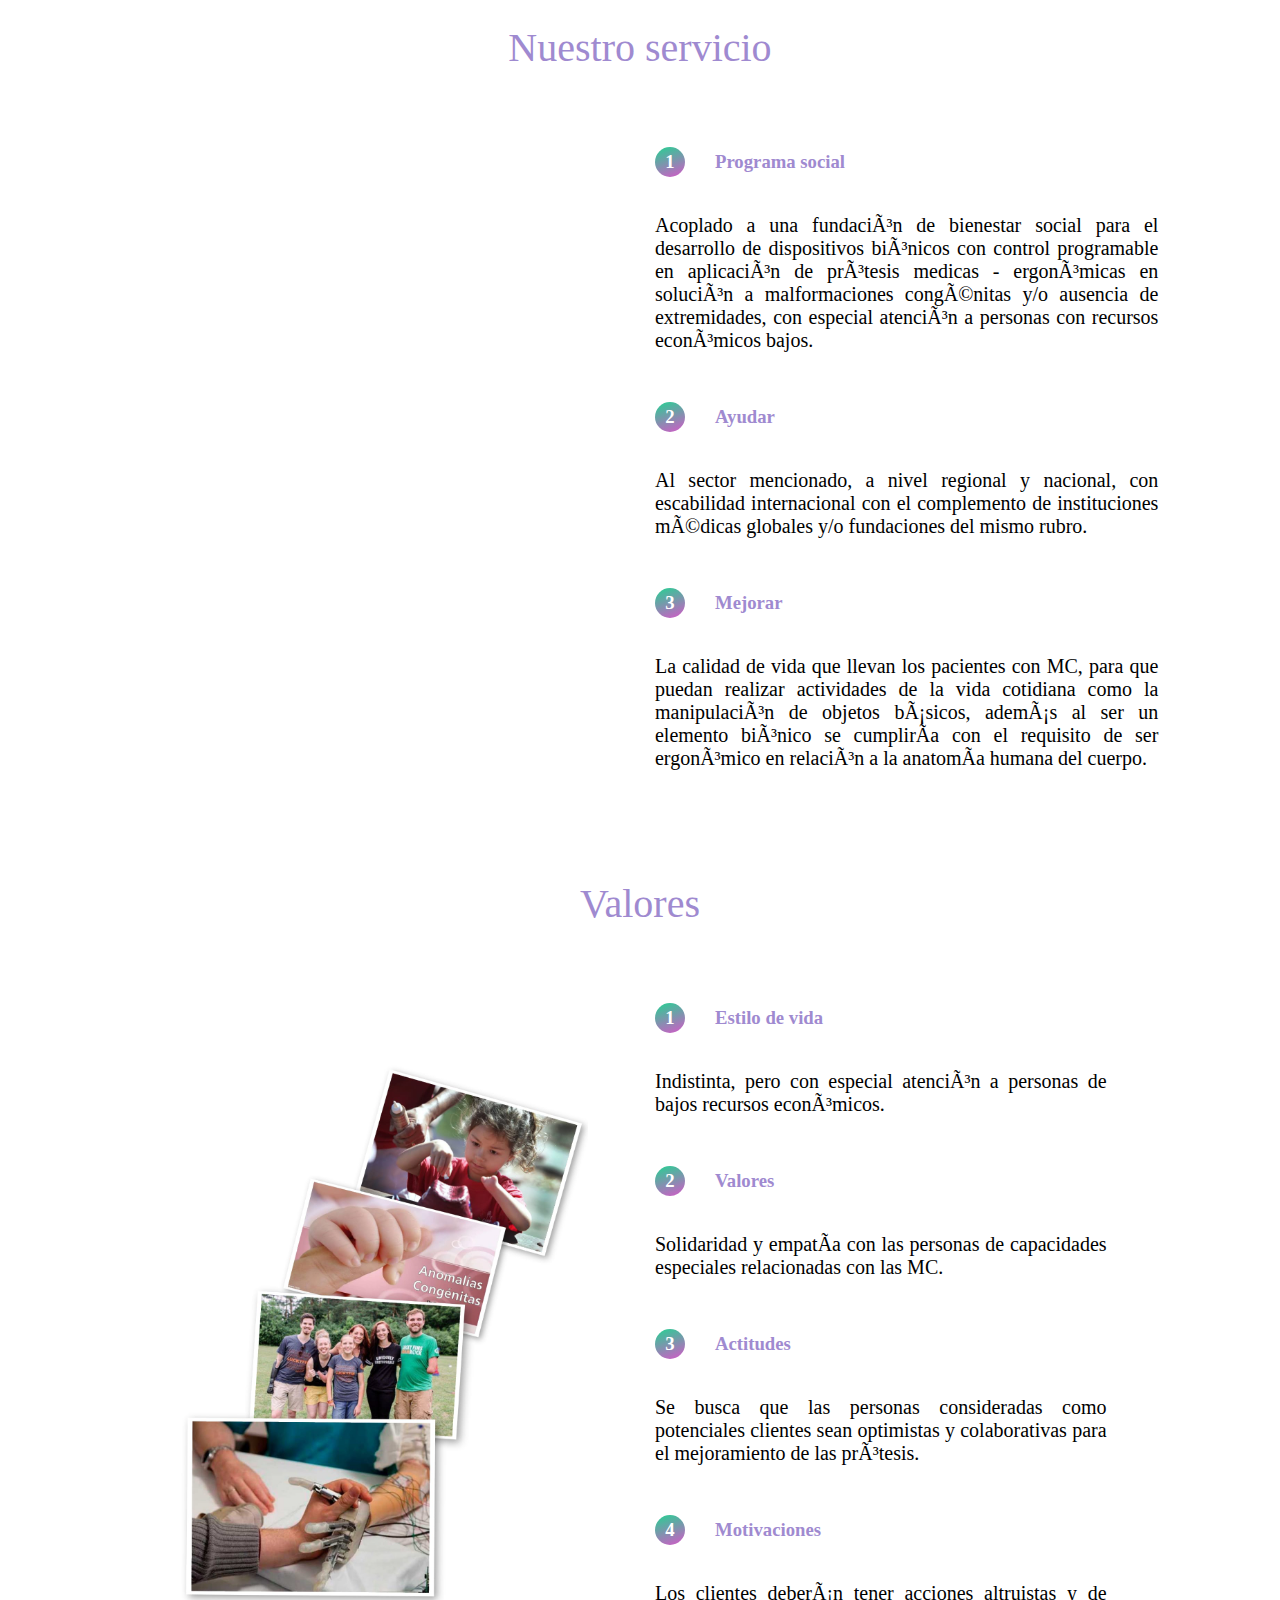
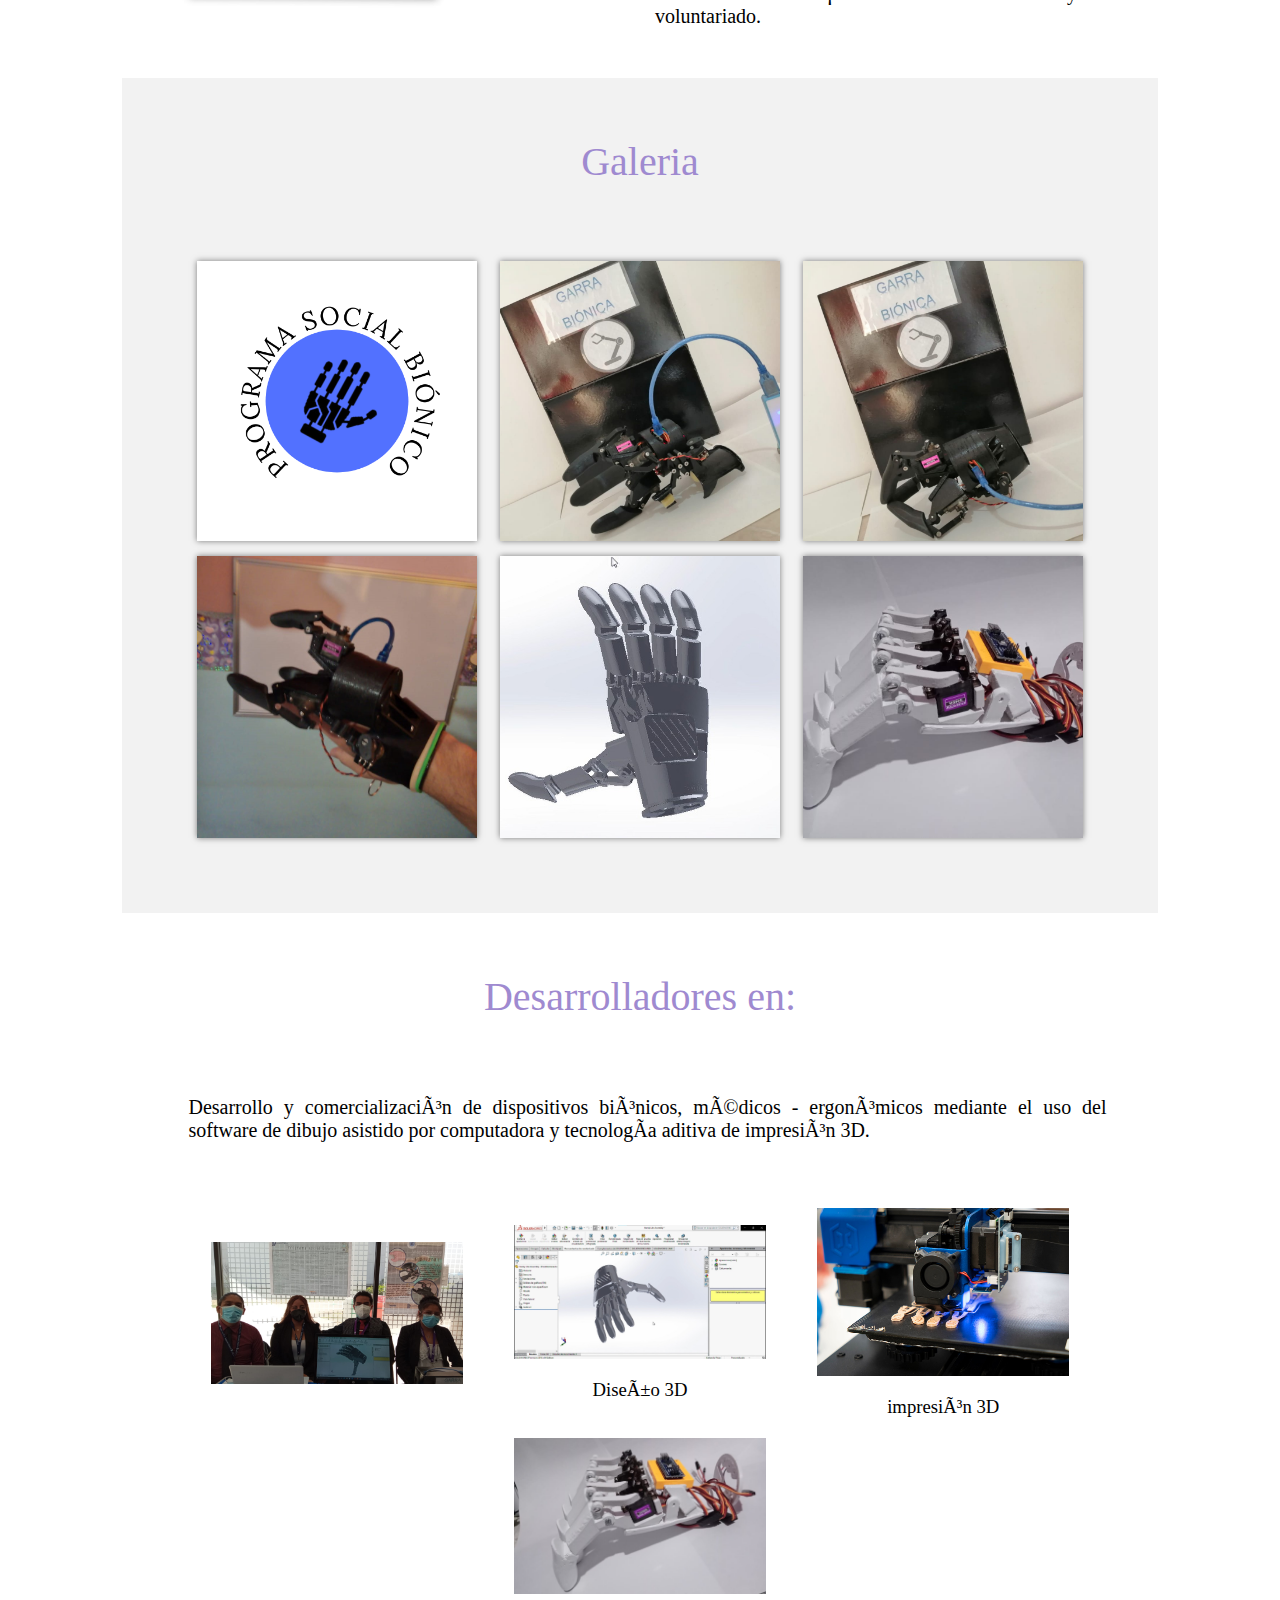
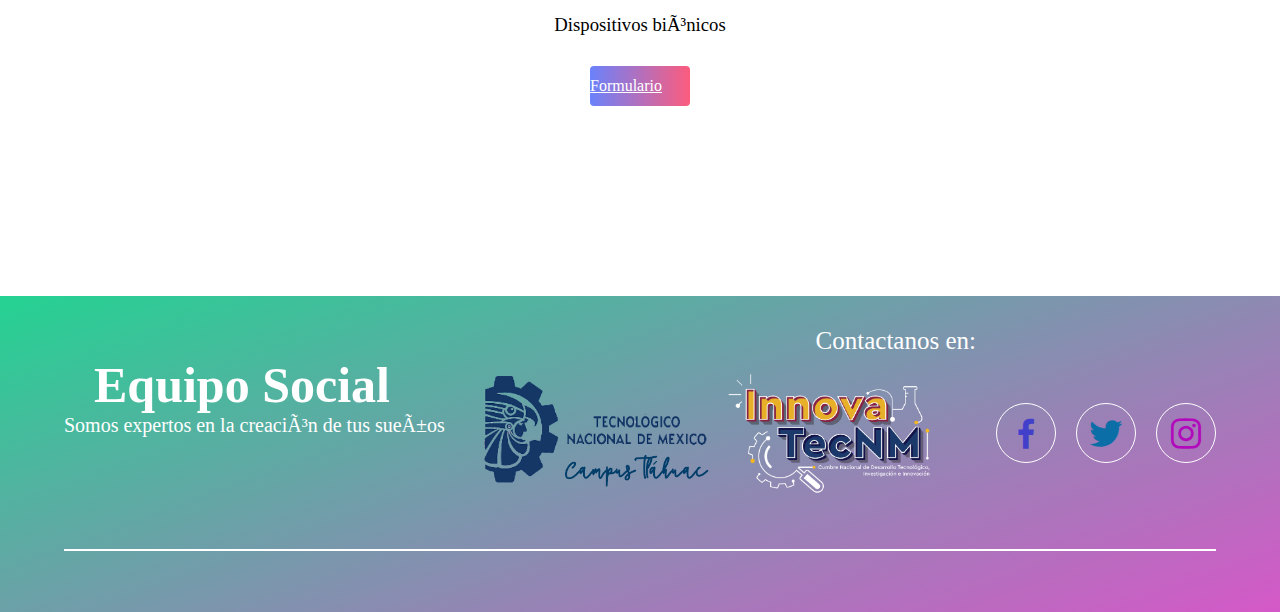
==== commit fd26674b: "ll" ====
--- a/views/index.html
+++ b/views/index.html
@@ -17,10 +17,6 @@
                 <a href="#valores">Valores</a>
                 <a href="#galeria">Galeria</a>
                 <a href="#expertos">Expertos</a>
-<<<<<<< HEAD
-=======
-                <a href="#registro">Registro</a>
->>>>>>> 1b31d90 (first commit)
                 <a href="#contacto">Contacto</a>
             </nav>
             <div class="contenedor head">
@@ -56,11 +52,7 @@
                     <h2 class="subtitulo">Nuestro servicio</h2>
                     <br></br>
                     <div class="contenedor-servicio">
-<<<<<<< HEAD
                        <img src="/img/serr.jpeg" alt=""> 
-=======
-                       <img src="./img/serr.jpeg" alt=""> 
->>>>>>> 1b31d90 (first commit)
                        <div class="pro-servicio">
                         <div class="service">
                             <h3 class="n-service"><span class="number">1</span>Programa social</h3>
@@ -144,23 +136,10 @@
                             <h3 class="n-expert">Dispositivos biónicos</h3>
                         </div>
                     </section>
-<<<<<<< HEAD
                     <div>
                         <a href="/formulario.html" class="button">Formulario</a>
                     </div>
                 </section>
-=======
-
-                    <section class="contenedor" id="registro">   
-                        <h2 class="subtitulo">Registrate</h2>
-                        <br></br>
-                        <p class="parr">Si estas interesado contáctanos.</p>
-                        <div>
-                            <a href="./formulario.html" class="button">Da click</a>
-                        </div>
-                    </section>
-
->>>>>>> 1b31d90 (first commit)
             </main>
             <footer id="contacto">
                 <div class="contenedor footer-content">
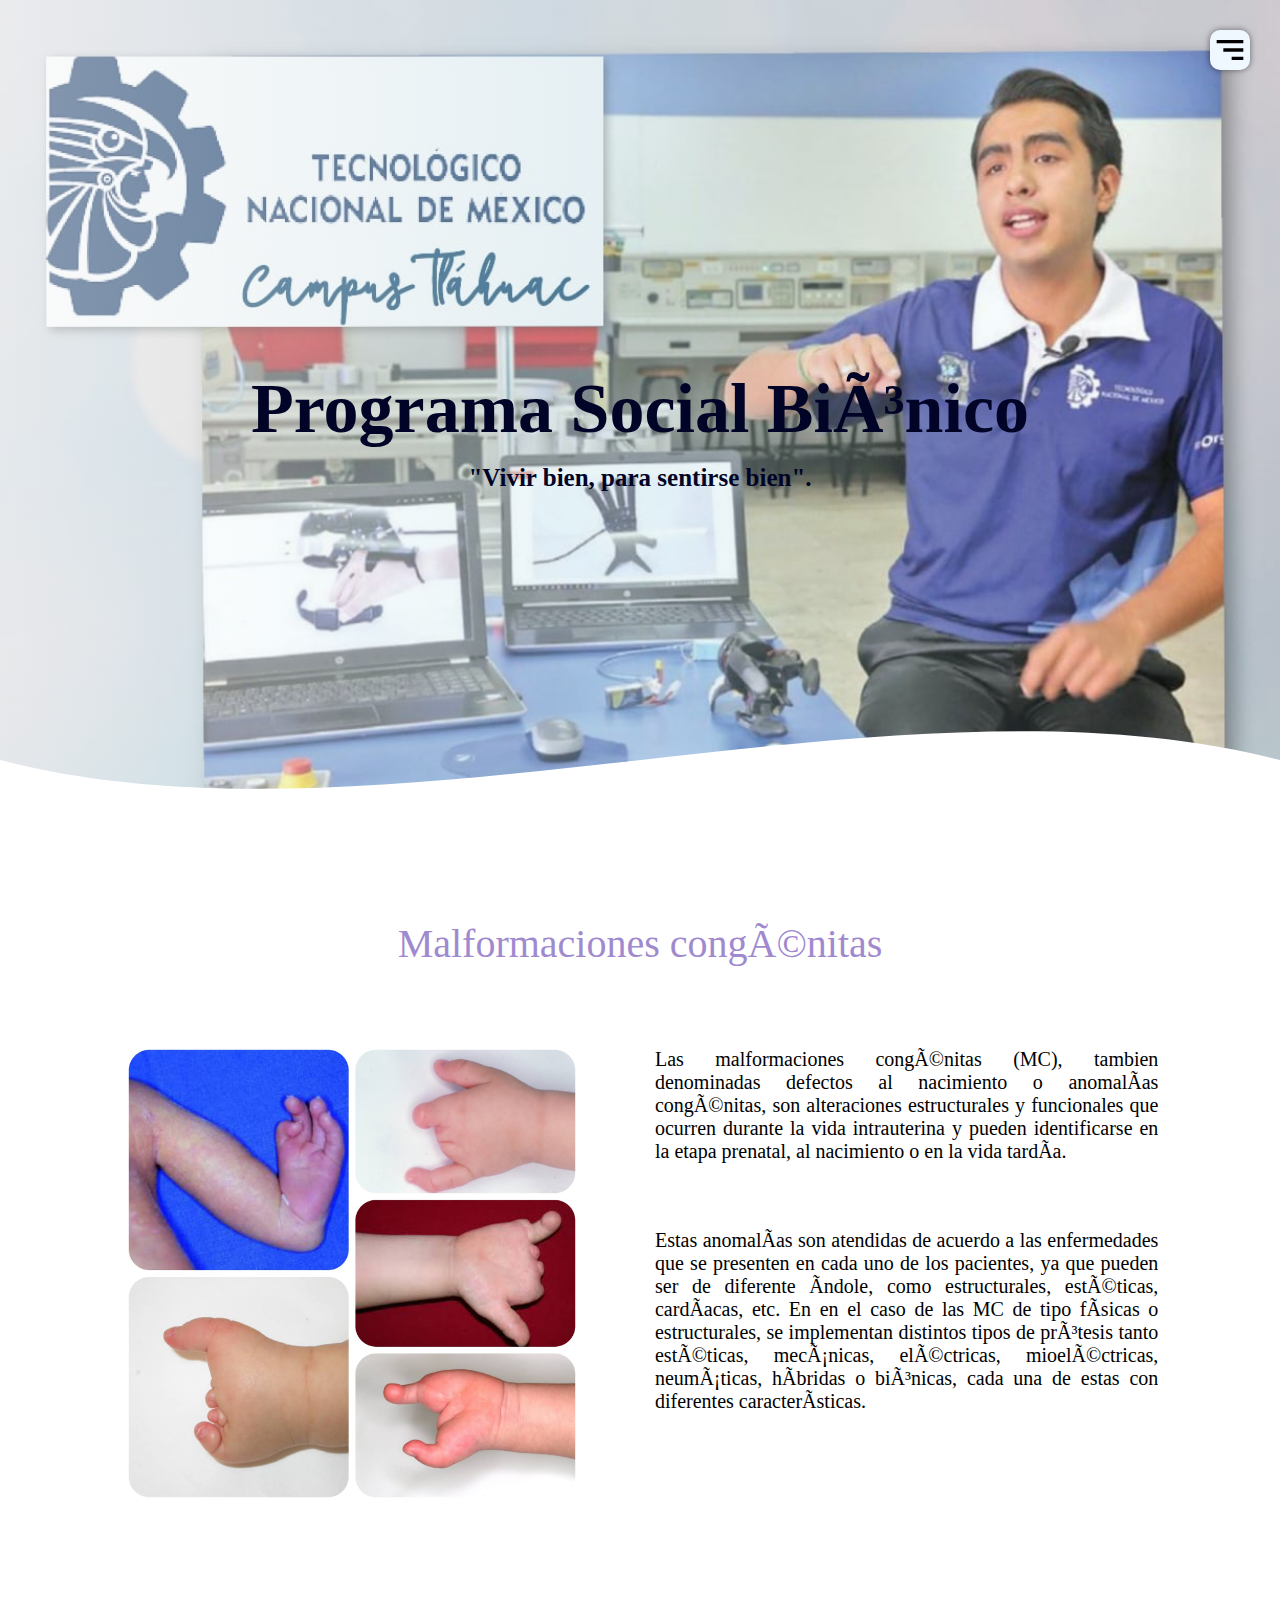
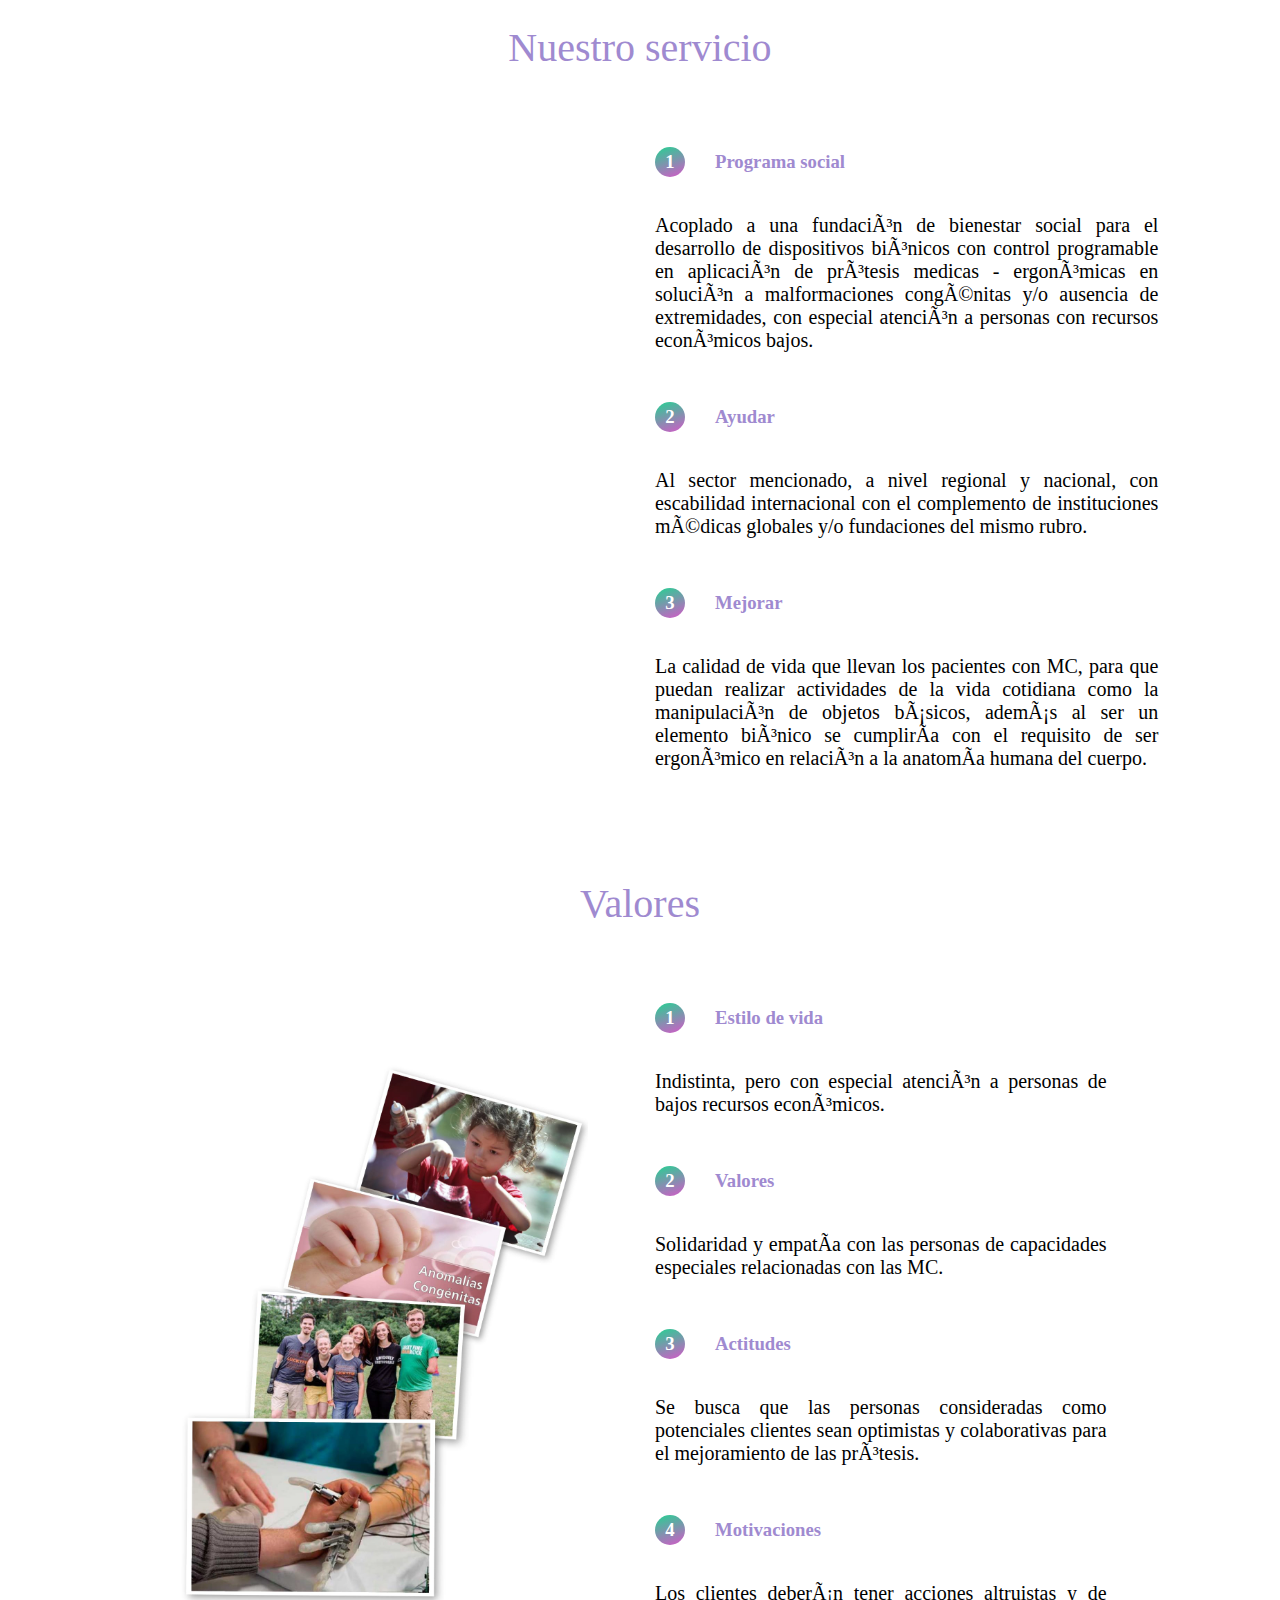
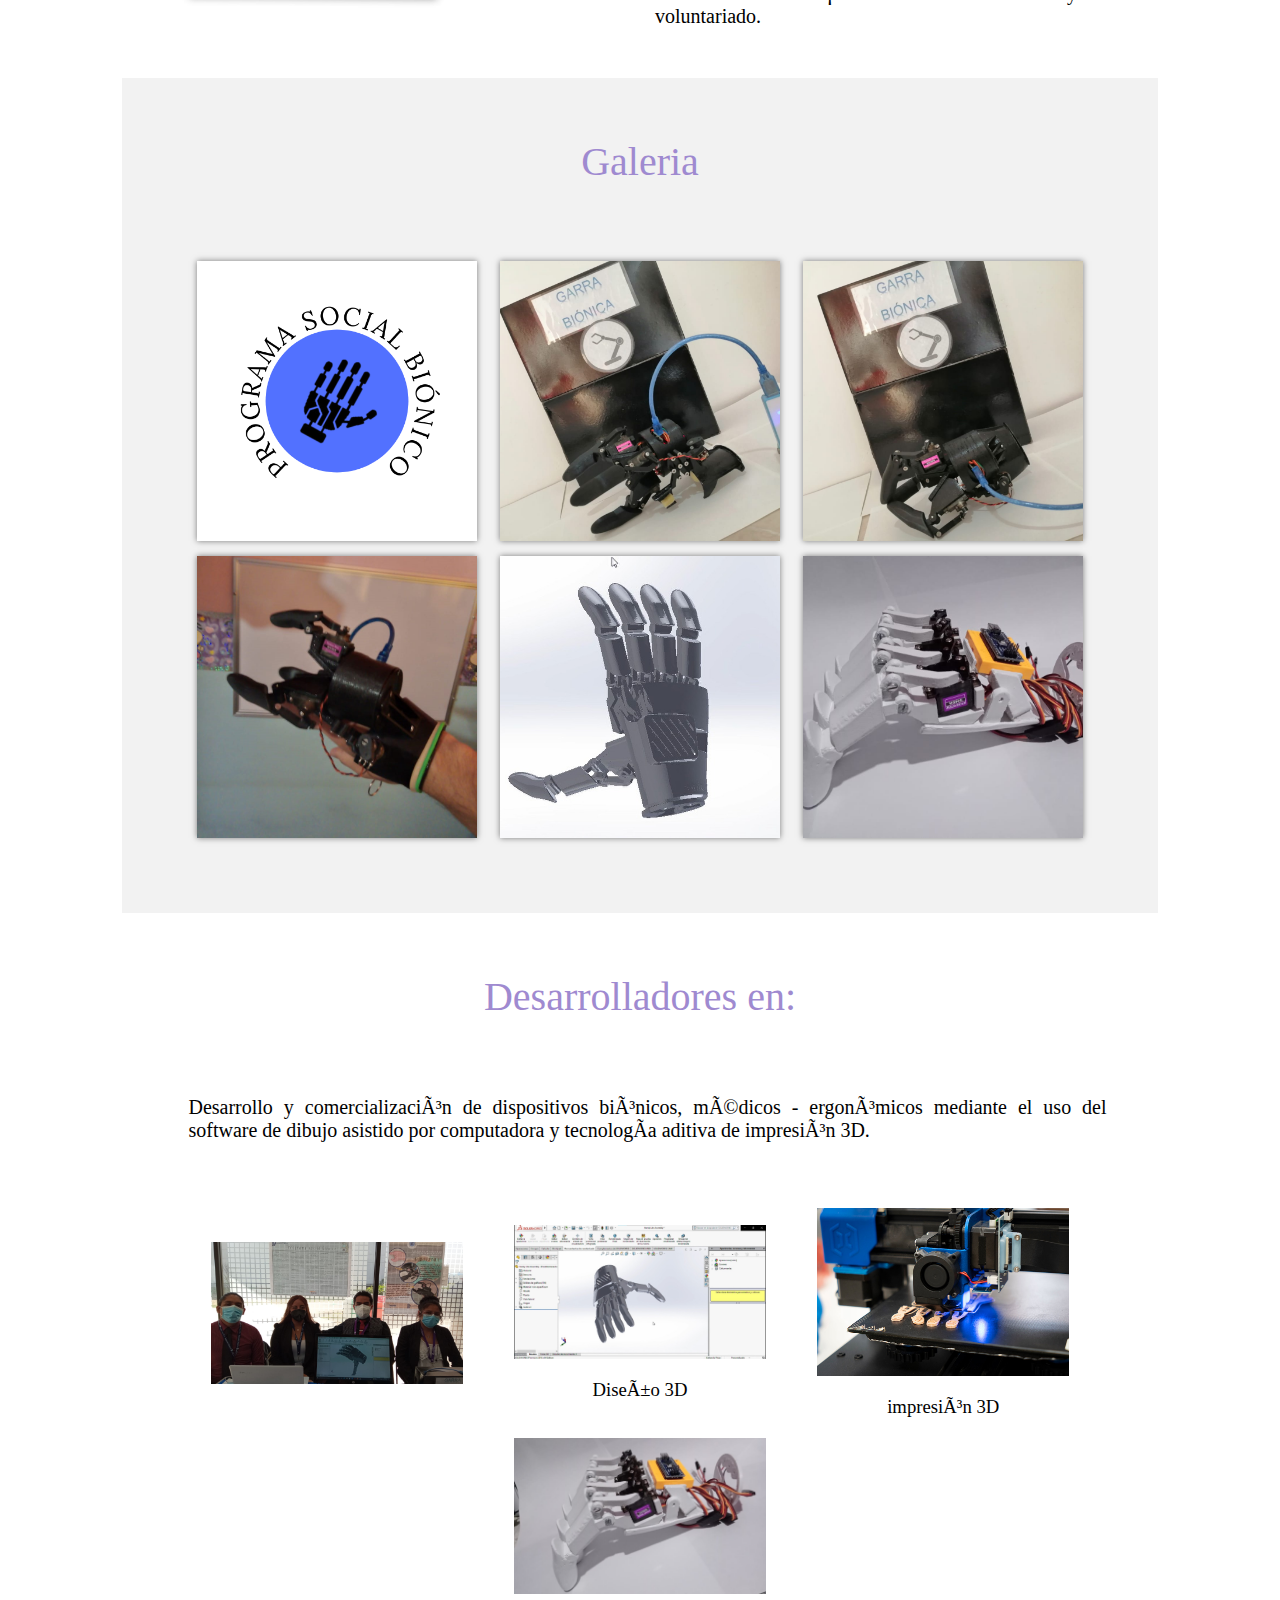
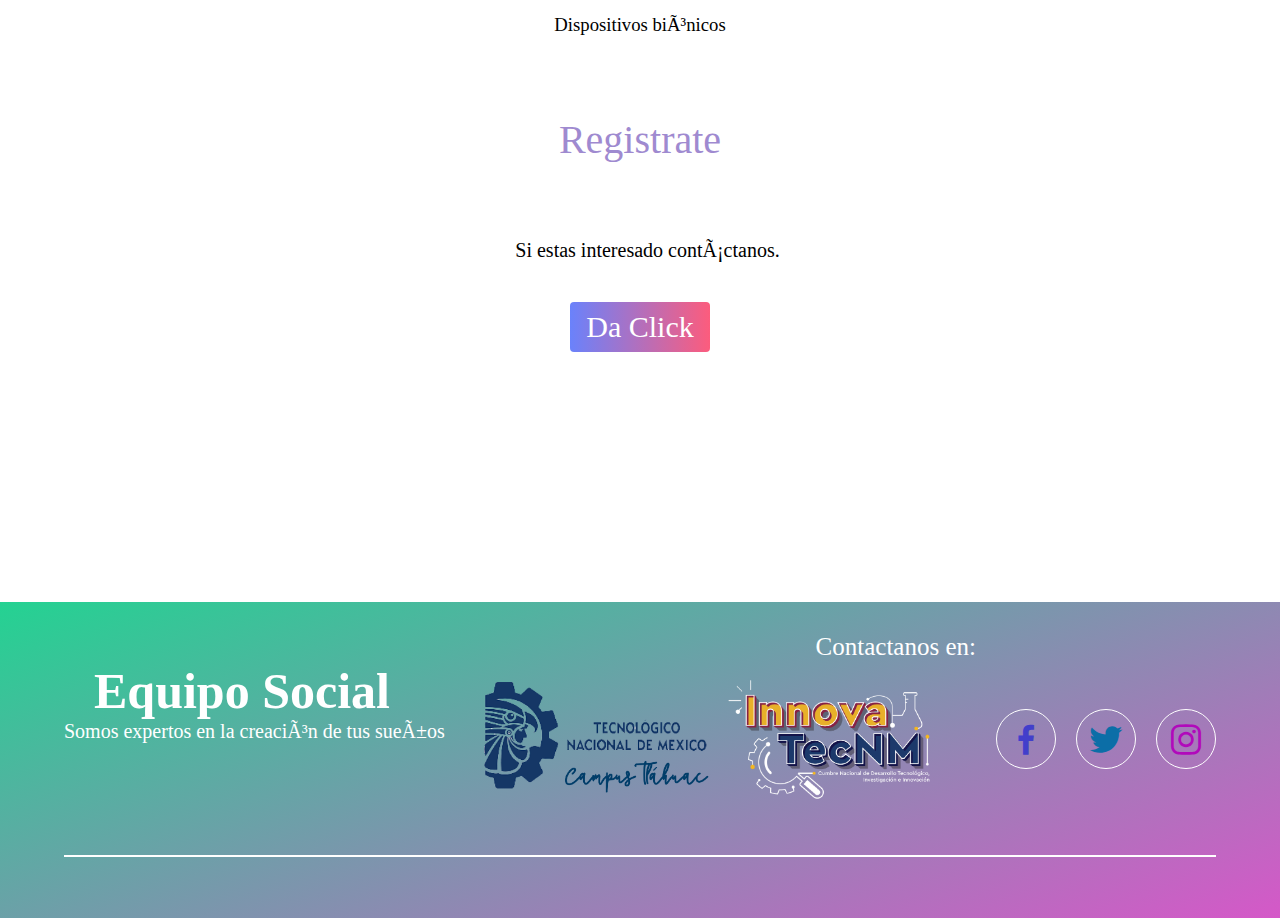
==== commit d6687a1a: "bb" ====
--- a/views/index.html
+++ b/views/index.html
@@ -17,6 +17,7 @@
                 <a href="#valores">Valores</a>
                 <a href="#galeria">Galeria</a>
                 <a href="#expertos">Expertos</a>
+                <a href="#registro">Registro</a>
                 <a href="#contacto">Contacto</a>
             </nav>
             <div class="contenedor head">
@@ -136,8 +137,12 @@
                             <h3 class="n-expert">Dispositivos biónicos</h3>
                         </div>
                     </section>
+                    <section class="contenedor" id="registro">   
+                        <h2 class="subtitulo">Registrate</h2>
+                        <br></br>
+                        <p class="parr">Si estas interesado contáctanos.</p>
                     <div>
-                        <a href="/formulario.html" class="button">Formulario</a>
+                        <a href="/formulario.html" class="button">Da Click</a>
                     </div>
                 </section>
             </main>
--- a/views/estilos.css
+++ b/views/estilos.css
@@ -380,15 +380,24 @@
     background: linear-gradient(to right, #6A82FB, #FC5C7D);
     /* W3C, IE 10+/ Edge, Firefox 16+, Chrome 26+, Opera 12+, Safari 7+ */
     display: block;
-    width: 100px;
-    height: 40px;
+    width: 140px;
+    height: 50px;
     border:none;
     color:#fff; 
     border-radius: 4px;
-    font-size: 16px;
+    font-size: 30px;
     margin: 10px auto;
     cursor: pointer;
     align-content: center;
+    text-align: center;
+    text-decoration: none;
+}
+
+.parr{
+    font-size: 20px; 
+    text-align: center;
+    padding: 0px 0px 30px 15px;
+    font-weight: 300;
 }
 
 @media screen and (max-width: 800px){
